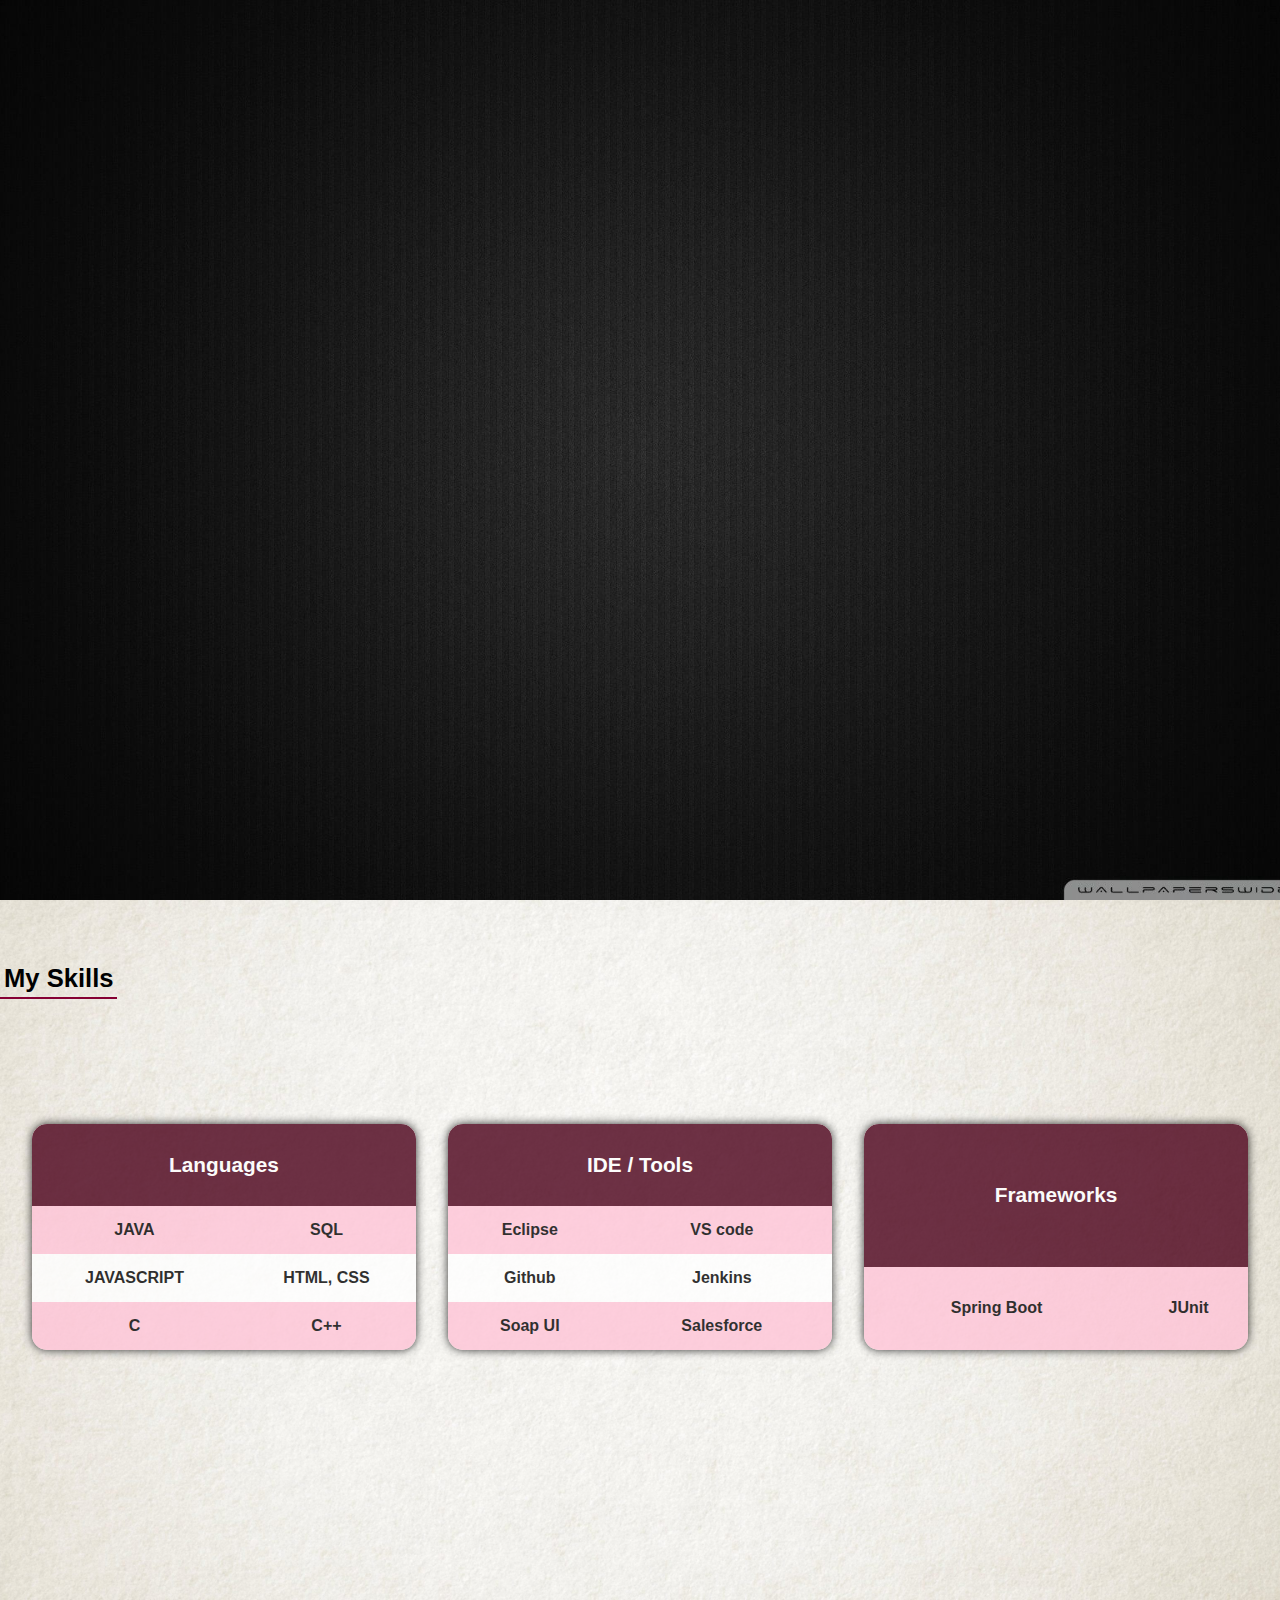
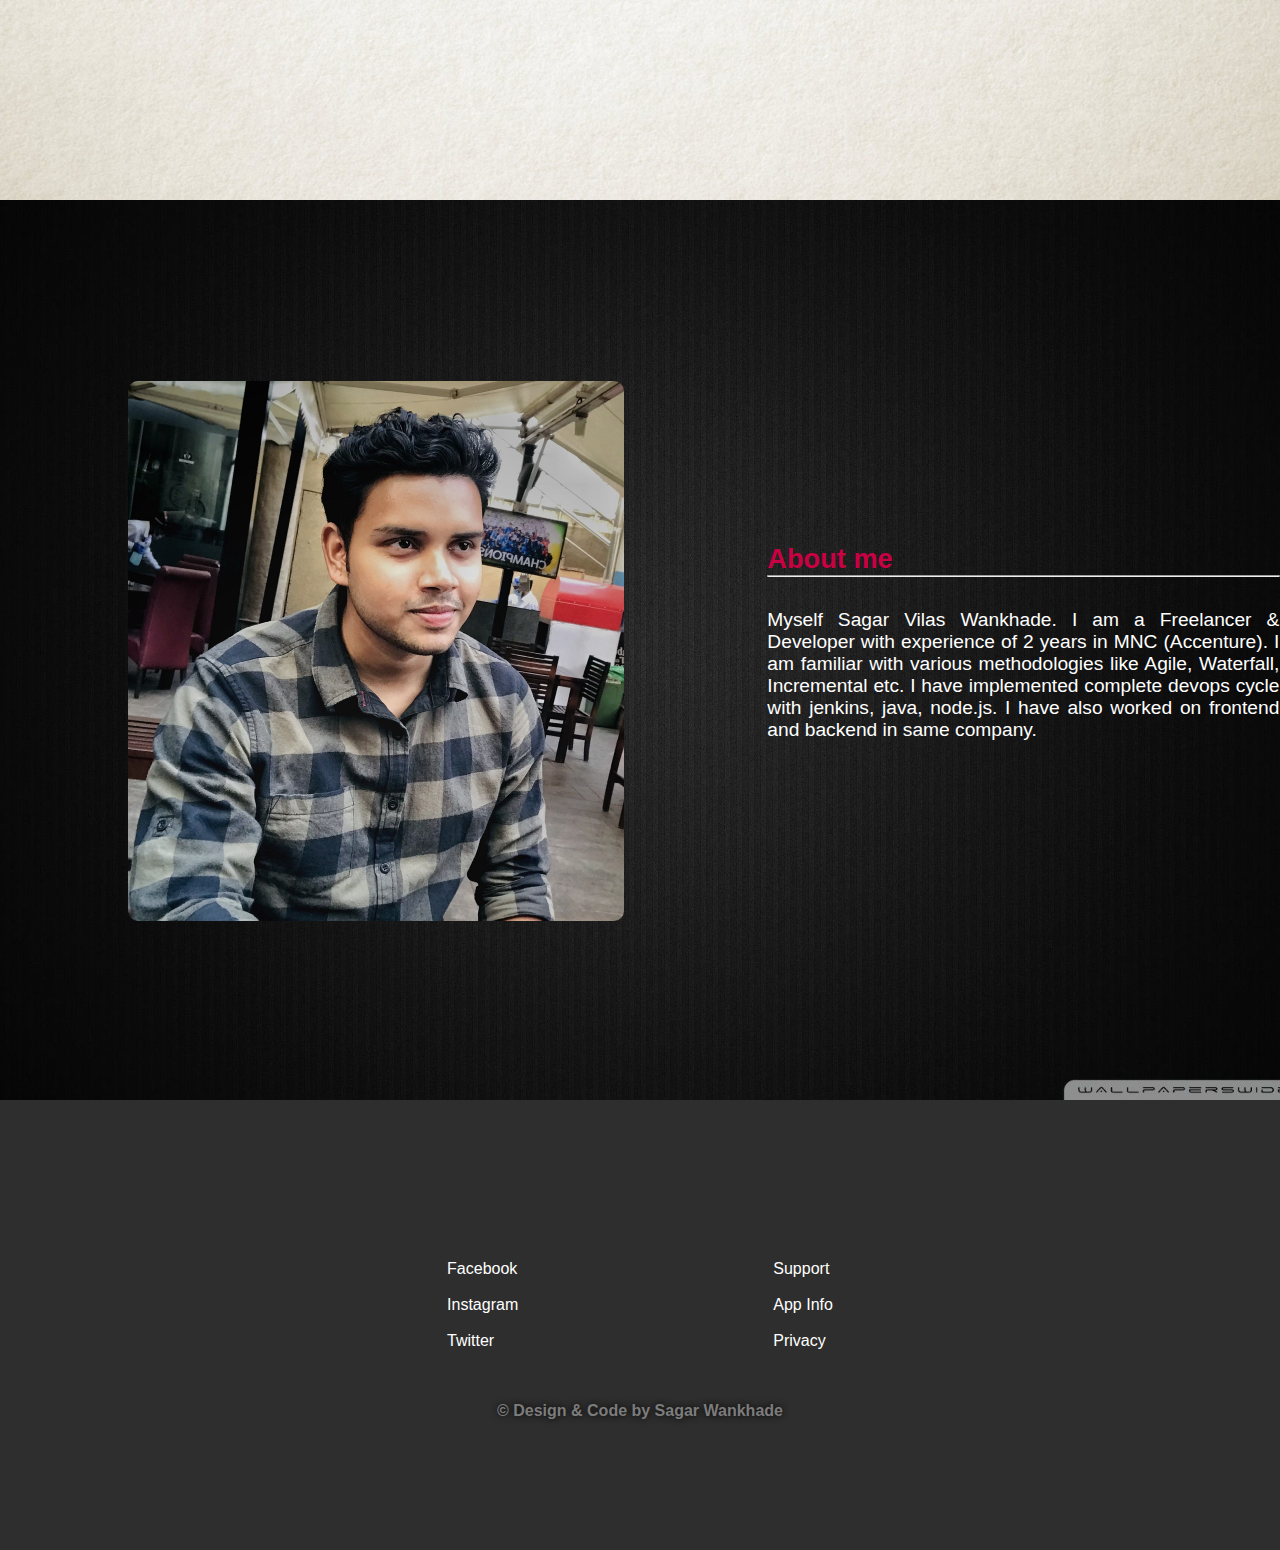
==== index.html @ 4f25811d "Add files via upload" ====
<!DOCTYPE html>
<html lang="en">
<head>
    <meta charset="UTF-8">
    <meta http-equiv="X-UA-Compatible" content="IE=edge">
    <meta name="viewport" content="width=device-width, initial-scale=1.0">
    <link
      rel="stylesheet"
      href="https://use.fontawesome.com/releases/v5.15.1/css/all.css"
      integrity="sha384-vp86vTRFVJgpjF9jiIGPEEqYqlDwgyBgEF109VFjmqGmIY/Y4HV4d3Gp2irVfcrp"
      crossorigin="anonymous"
    />

    <link rel="stylesheet" href="./style.css">
    <title>Portfolio</title>
</head>
<body>
    <header class="header">
        <div class="logo" onclick="window.location='#home'">
            <b>Portfolio</b> 
            <i class="fas fa-code" style="background: -webkit-linear-gradient(right,  rgb(224, 255, 47), rgb(69, 250, 93), rgb(0, 238, 255));
            -webkit-background-clip: text;
            -webkit-text-fill-color: transparent;" id="itratee"></i>
        </div>
        <div class="menuitems">
            <button class="btnn" onclick="handleclick('#home')">Home</button>
            <button class="btnn" onclick="handleclick('#skills')">Skills</button>
            <button class="btnn" onclick="handleclick('#about')">About</button>
            <button class="btnn" onclick="window.location='./downloadApp.html'">My App</button>
            <button class="btnn" onclick="window.location='./contact.html'">Contact</button>
        </div>
        <div class="bar" onclick="popupmenu()">
            <div class="rotateicon">
                <i id="changeclas" class="fas fa-bars"></i>
            </div>
            
        </div>
        
    </header>

    
    <div class="overlay" onclick="popupmenu()"></div>
    <div class="page1" id="home">   
        <div class="cotent1">
            <span style="font-size: 1.3rem;"><span style="color: rgb(255, 231, 94);">Namaste</span>, myself</span>
            <br/>
            <span style="font-size: 2.5rem;font-weight: bold;">Sagar Wankhade</span>
            <br/>
            <span style="font-size: 1.5rem;">and I am a<span id="animm" style="font-weight: bold;"> Developer <i  class="fas fa-code"></i> </span></span>
            <br/>
            <a href="./Sagar Wankhade CV.pdf" download>
                <button id="resume">Resume <i  class="fas fa-download"></i></button>
            </a>
            
            
        </div>

        <img src="./images/CDR66075Low.jpg" class="pic1" alt="sagar pic">
    </div>

    <div class="page2" id="skills">
        <div class="adju"></div>
        <div class="content2">
            <span style="font-size: 1.6rem;font-weight: bold;margin-left: 4px;"> My Skills</span>
            <hr class="skillline">
            <div class="alltables">
                <table class="tabl">
                    <tr><th colspan="2">Languages</th></tr>
                    <tr> <td>JAVA</td> <td>SQL</td> </tr>
                    <tr> <td>JAVASCRIPT</td> <td>HTML, CSS</td> </tr>
                    <tr> <td>C</td> <td>C++</td> </tr>
                </table>
                <table class="tabl">
                    <tr><th colspan="2">IDE / Tools</th></tr>
                    <tr> <td>Eclipse</td> <td>VS code</td> </tr>
                    <tr> <td>Github</td> <td>Jenkins</td> </tr>
                    <tr> <td>Soap UI</td> <td>Salesforce</td> </tr>
                </table>
                <table class="tabl">
                    <tr><th colspan="2">Frameworks</th></tr>
                    <tr> <td>Spring Boot</td> <td>JUnit</td> </tr>
                    
                </table>
            </div>
        </div>
    </div>

    <div class="page3" id="about">
        <div class="adju"></div>
        
        
        <div class="content3">
            <img src="./images/mypic.jpg" class="pic2" alt="mypic.jpg">
            <div class="titles">
                <span style="font-size: 1.7rem;font-weight: bold; color: rgb(201, 0, 67);">About me<br><hr></span> 
                <br>
        
                <p class="allInform">
                    Myself Sagar Vilas Wankhade. I am a Freelancer & Developer with experience of 2 years in MNC (Accenture). 
                    I am familiar with various methodologies like Agile, Waterfall, Incremental etc.
                    I have implemented complete devops cycle with jenkins, java, node.js. 
                    I have also worked on frontend and backend in same company.
                     
                </p> 
                <br>
                </div>
            
            

        </div>
    </div>

    <footer class="footer">
        <div class="footerline1">
            <div class="footerline1insie">
                <br/><br/> Facebook<br/><br/>Instagram<br/><br/>Twitter
            </div>
            <div class="footerline1insie">
                <br/><br/> Support <br/><br/>App Info<br/><br/>Privacy
            </div>
        </div>
        <div class="footerline2">
            <span style="font-size: 1rem;text-shadow: 0px 0px 7px  black;">
                 © Design & Code by 
            
                Sagar Wankhade
            </span>
        </div>
    </footer>

    <script src="./app.js"></script>
</body>
</html>
---- style.css ----
*{
    margin: 0;
    font-family: 'Kumbh Sans', sans-serif;
    
}
html {
    scroll-behavior: smooth;
  }

body{
    background-color: rgb(0, 0, 0);
    overflow-x: hidden;
}

header{
    width: 100vw;
    height: 3.5rem;
    display: flex;
    align-items: center;
    justify-content: space-between;
    background-color: rgb(201, 0, 67);
    position: fixed;
    opacity: 0;
    top: 0;
    left: 0;
    z-index: 999;
    animation: headerpop 1s forwards ease;
}

@keyframes headerpop{
    from{
        opacity: 0;
    }
    to{
        opacity: 1;
    }
}

.logo{
    font-size: 1.6rem;
    margin-left: 5vw;
    color: white;
    cursor: pointer;
    
}
#animm{
    
    animation: gradiental 1s infinite linear 0.3s;
}

@keyframes gradiental{
    from{
        background: -webkit-linear-gradient(right,  rgb(238, 255, 1), rgb(0, 238, 255));
        -webkit-background-clip: text;
        -webkit-text-fill-color: transparent;

    }
    to{
        background: -webkit-linear-gradient(right,  rgb(238, 255, 1), rgb(0, 238, 255));
        -webkit-background-clip: text;
        -webkit-text-fill-color: transparent;

    }
}

#itratee{
    animation: itrr 3.5s infinite ease-in-out;
}



@keyframes itrr{
    0%{
        transform: rotate(0);

    }
    28%{
        transform: rotate(0);
    }
    50%{
        transform: rotate(180deg);
    }
    72%{
        transform: rotate(180deg);
    }
    100%{
        transform: rotate(0deg);
    }
}

.menuitems{
    margin-right: 1vw;
    width: 40%;
    
    display: flex;
    justify-content: space-evenly;
}

.bar{
    display: none;
}

.btnn{
    color: white;
    outline: none;
    border-radius: 5px;
    border: none;
    height: 2.3rem;
    width: 5rem;
    background: transparent;
    font-weight: bold;
    font-size: 1rem;
    cursor: pointer;
}
#resume{
    color: white;
    background-color: rgb(201, 0, 67);
    outline: none;
    border: none;
    font-size: 1.3rem;
    height: 2.7rem;
    width: 8rem;
    border-radius: 5px;
    cursor: pointer;
}
#resume:active{
    background-color: rgb(131, 0, 44);
}
.btnn:hover{
    border:2px solid white;
}
.btnn:active{
    border:2px solid white;
    background-color: rgb(160, 0, 53);
}

.page1{
    background-image: url("./images/396538.jpg");
    background-position: center;
    background-repeat: no-repeat;
    background-size: cover;
    width: 100vw;
    display: flex;
    height: 100vh;
    align-items: center;
    justify-content: space-between;
    color: white;
}
.cotent1{
    transform: translateX(10vw);
    display: flex;
    flex-direction: column;
    justify-content: center;
    visibility: hidden;
    animation: conten 0.5s forwards 0.4s ease;
}
@keyframes conten{
    from{
        transform: translateX(-100vw);
        
    }
    to{
        transform: translateX(10vw);
        visibility: visible;
    }
}
img.pic1{
    width: 45vw;
    transform: translate(-5vw, 10vh);
    visibility: hidden;
    border-radius: 10px;
    animation: imagee 0.5s forwards 0.8s ease;
}
@keyframes imagee{
    from{
        transform: translateX(100vw);
        
    }
    to{
        transform: translate(-5vw, 5vh);
        visibility: visible;
    }
}
.adju{
    height: 4rem;
}
.page2{
    background-image: url("./images/1971385.jpg");
    background-position: center;
    background-repeat: no-repeat;
    background-size: cover;
    height: 100vh;
    color: black;
    transition: 0.2s ease;
}
.alltables{
    margin-top: 5rem;
    width: 100vw;
    display: flex;
    justify-content: space-evenly;
    transform: translateY(5vh);
}
.tabl{
    width: 30%;
    outline: none;
    border-collapse: collapse;
    opacity: 0.8;
    box-shadow: 0px 0px  10px 0px black;
    border-radius: 15px;
    overflow: hidden;
}
tr{
    text-align: center;
    height: 3rem;
}
th{
    background-color: rgb(75, 0, 25);
    color: white;
    height: 5rem;
    font-size: 1.3rem;
    width: 50%;
    font-weight: bold;
}
tr:nth-child(even){
    background-color: rgb(255, 196, 215);
    font-weight: bold;
}
tr:nth-child(odd){
    background-color: rgb(255, 255, 255);
    font-weight: bold;
}


.skillline{
    width: 7.3rem;
    height: 2px;
    background-color: rgb(133, 0, 51);
    outline: none;
    border: none;
    margin: 4px 0;
}

.page3{
    background-image: url("./images/396538.jpg");
    background-position: center;
    background-repeat: no-repeat;
    background-size: cover;
    width: 100vw;
    height: 100vh;
    color: white;
}
.content3{
    display: flex;
    transform: translateY(13vh);
    align-items: center;
}
.titles{
    text-align: start;
    text-align: justify;
    width: 40vw;
    transform: translateX(53%);
}
.allInform{
    font-size: 1.2rem;
}

img.pic2{
    height: 60vh;
    transform: translateX(10vw);
    border-radius: 10px;
}

.page4{
    width: 100vw;
    height: 100vh;
}
.contentContact{
    display: flex;
    width: 100vw;
    justify-content: space-between;
    align-items: center;
    height: 85vh;
}
.allinform2{
    text-align: start;
    text-align: justify;
    width: 30vw;
    transform: translateX(25%);
    color: white;
    font-size: 2rem;
    font-weight: bold;
}
.allinform3{
    text-align: start;
    text-align: justify;
    width: 30vw;
    transform: translateX(25%);
    color: white;
    font-size: 2rem;
    font-weight: bold;
}

.forma{
    display: flex;
    width: 45vw;
    height: 70vh;
    border: 2px solid rgb(255, 0, 98);
    justify-content: center;
    align-items: center;
    border-radius: 10px;
    margin-right: 2rem;
}
.leftones{
    height: 40vh;
    display: flex;
    flex-direction: column;
    justify-content: space-evenly;
    align-items: flex-end;
    color: white;
}

.rightones{
    height: 40vh;
    display: flex;
    flex-direction: column;
    justify-content: space-evenly;
}
input{
    height: 2rem;
    font-size: 1rem;
    margin-left: 2rem;
    outline: none;
    border: none;
    border-radius: 3px;
    background-color: rgb(88, 88, 88);
    color: white;
    width: 20rem;
}
input:hover{
    border: 1px solid rgb(255, 0, 98);
    
}
.submii{
    position: absolute;
    top: 75vh;
    outline: none;
    border:none;
    height: 3rem;
    width: 6rem;
    border-radius: 5px;
    font-size: 1.1rem;
    font-weight: bold;
    background-color: rgb(201, 0, 67);
    color: white;
    
}
.submii:active{
    background-color: rgb(145, 0, 55);
    color: rgb(204, 204, 204);
}
.forma2{
    
    width: 50vw;
    height: fit-content;
    display: flex;
    flex-direction: column;
    justify-content: center;
    align-items: center;
}
.downloadbtn{
    height: 3rem;
    width: 10rem;
    border: none;
    outline: none;
    font-size: 1.1rem;
    background-color: rgb(201, 0, 67);
    border-radius: 5px;
    color: white;
    font-weight: bold;
    cursor: pointer;
}
.downloadbtn:active{
    background-color: rgb(114, 0, 38);
}


.footer{
    display: flex;
    flex-direction: column;
    justify-content: center;
    align-items: center;
    width: 100vw;
    height: 50vh;
    color: white;
    background-color: rgb(46, 46, 46);
}
.footerline1{
    display: flex;
    justify-content: space-evenly;
    width: 70%;
    transform: translateY(-3vh);
}
.footerline1insie{
    display: flex;
    justify-content: center;
    align-items: center;
}
.footerline2{
    width: 100vw;
    font-weight: bold;
    font-size: 1.2rem;
    text-align: center;
    color: rgb(124, 124, 124);
    transform: translateY(100%);
    
}






@media screen and (max-width:760px){

    .menuitems{
        
        position: absolute;
        display: flex;
        flex-direction: column;
        background-color: maroon;
        top:3.5rem;
        left:100vw;
        transform: translate(0,0);
        height: 20rem;
        width: 12rem;
        border-bottom-left-radius: 10px;
        transition: 0.2s ease;
    }
    .rotateicon{
        transform: rotate(0deg);
        transition: all 0.3s ease;
    }
    .rotateicon.active{
        transform: rotate(90deg);
        transition: all 0.3s ease;
    }
    
    .menuitems.active{
        transform: translate(-100%,0);
        transition: 0.2s ease;
    }
    a{
        -webkit-tap-highlight-color: rgba(0,0,0,0);
    }
    #resume{
        -webkit-tap-highlight-color: rgba(0,0,0,0);
    }
    .downloadbtn{
        -webkit-tap-highlight-color: rgba(0,0,0,0);
    }
    .overlay{
        position: fixed;
        top: 0;
        left: 0;
        height: 100vh;
        width: 100vw;
        background-color: black;
        z-index: 990;
        opacity: 0.7;
        visibility: hidden;
    }
    .overlay.active{
        visibility: visible;
    }
    .btnn{
        height: 4rem;
        width: 100%;
        outline: none;
        border-radius: 0;
        font-size: 1.3rem;
        -webkit-tap-highlight-color: rgba(0,0,0,0);
    }
    .btnn:hover{
        outline: none;
        border: none;
    }
    .btnn:active{
        outline: none;
        border: none;
    }

    .page1{
        display: flex;
        flex-direction: column;
        justify-content: space-evenly;
        align-items: center;
        height: 100vh;
    }
    .page2{
        background-color: rgb(223, 223, 223);
    }
    img.pic1{
        width: 90vw;
        transform: translate(0vw, -10vh);
    }
    .cotent1{
        transform: translateX(0);
        display: flex;
        flex-direction: column;
        justify-content: center;
    }
    @keyframes conten{
        from{
            transform: translateX(-300vw);
            
        }
        to{
            transform: translateX(0vw);
            visibility: visible;
        }
    }
    @keyframes imagee{
        from{
            transform: translateX(100vw);
            
        }
        to{
            transform: translateX(0vw);
            visibility: visible;
        }
    }
    .bar{
        font-size: 1.5rem;
        height: 100%;
        width: 3.8rem;
        display: flex;
        justify-content: center;
        align-items: center;
        color: white;
        transition: 0.1s ease;
    }
    .bar.active{
        background-color: maroon;
        transition: 0.1s ease;
    }
    .alltables{
        margin: 0;
        display: flex;
        flex-direction: column;
        align-items: center;
        
    }
    .tabl{
        width: 90%;
        margin: 0.5rem 0;
        border-radius: 8px;
        overflow: hidden;
        transform: translateY(-3vh);
    }
    th,td{
        height: 1rem;
        width: 50%;
    }
    .titles{
        text-align: start;
        text-align: justify;
        width: 95vw;
        transform: translateX(0);
    }
    .content3{
        display: flex;
        flex-direction: column-reverse;
        transform: translateY(1.5rem);
        height: 80vh;
        justify-content: space-between;
        align-items: center;
    }
    img.pic2{
        transform: translateY(0.5rem);
        width: 80vw;
        height: auto;
        border-radius: 10px;
    }
    .allInform{
        font-size: 1.1rem;
    }

    .contentContact{
        width: 100vw;
        display: flex;
        flex-direction: column;
        align-items: center;
        justify-content: space-evenly;
        
    }
    .allinform2{
        width: 90vw;
        transform: translate(0, 0.8vh);
        font-size: 1.5rem;
    }
    .allinform3{
        width: 90vw;
        transform: translate(0, -5vh);
        font-size: 1.5rem;
    }
    
    .forma{
        display: flex;
        width: 95vw;
        height: 60vh;
        border: 2px solid rgb(255, 0, 98);
        justify-content: center;
        align-items: center;
        border-radius: 10px;
        margin-right: 0;
    }
    .leftones{
        height: 40vh;
        display: flex;
        flex-direction: column;
        justify-content: space-evenly;
        align-items: flex-end;
        color: white;
    }
    
    .rightones{
        height: 40vh;
        display: flex;
        flex-direction: column;
        justify-content: space-evenly;
    }
    input{
        width: 14rem;
        margin-left: 1rem;
    }
    .footer{
        height: 30vh;
    }
    .footerline2{
        color: rgb(124, 124, 124);
        transform: translateY(0);
    }
}
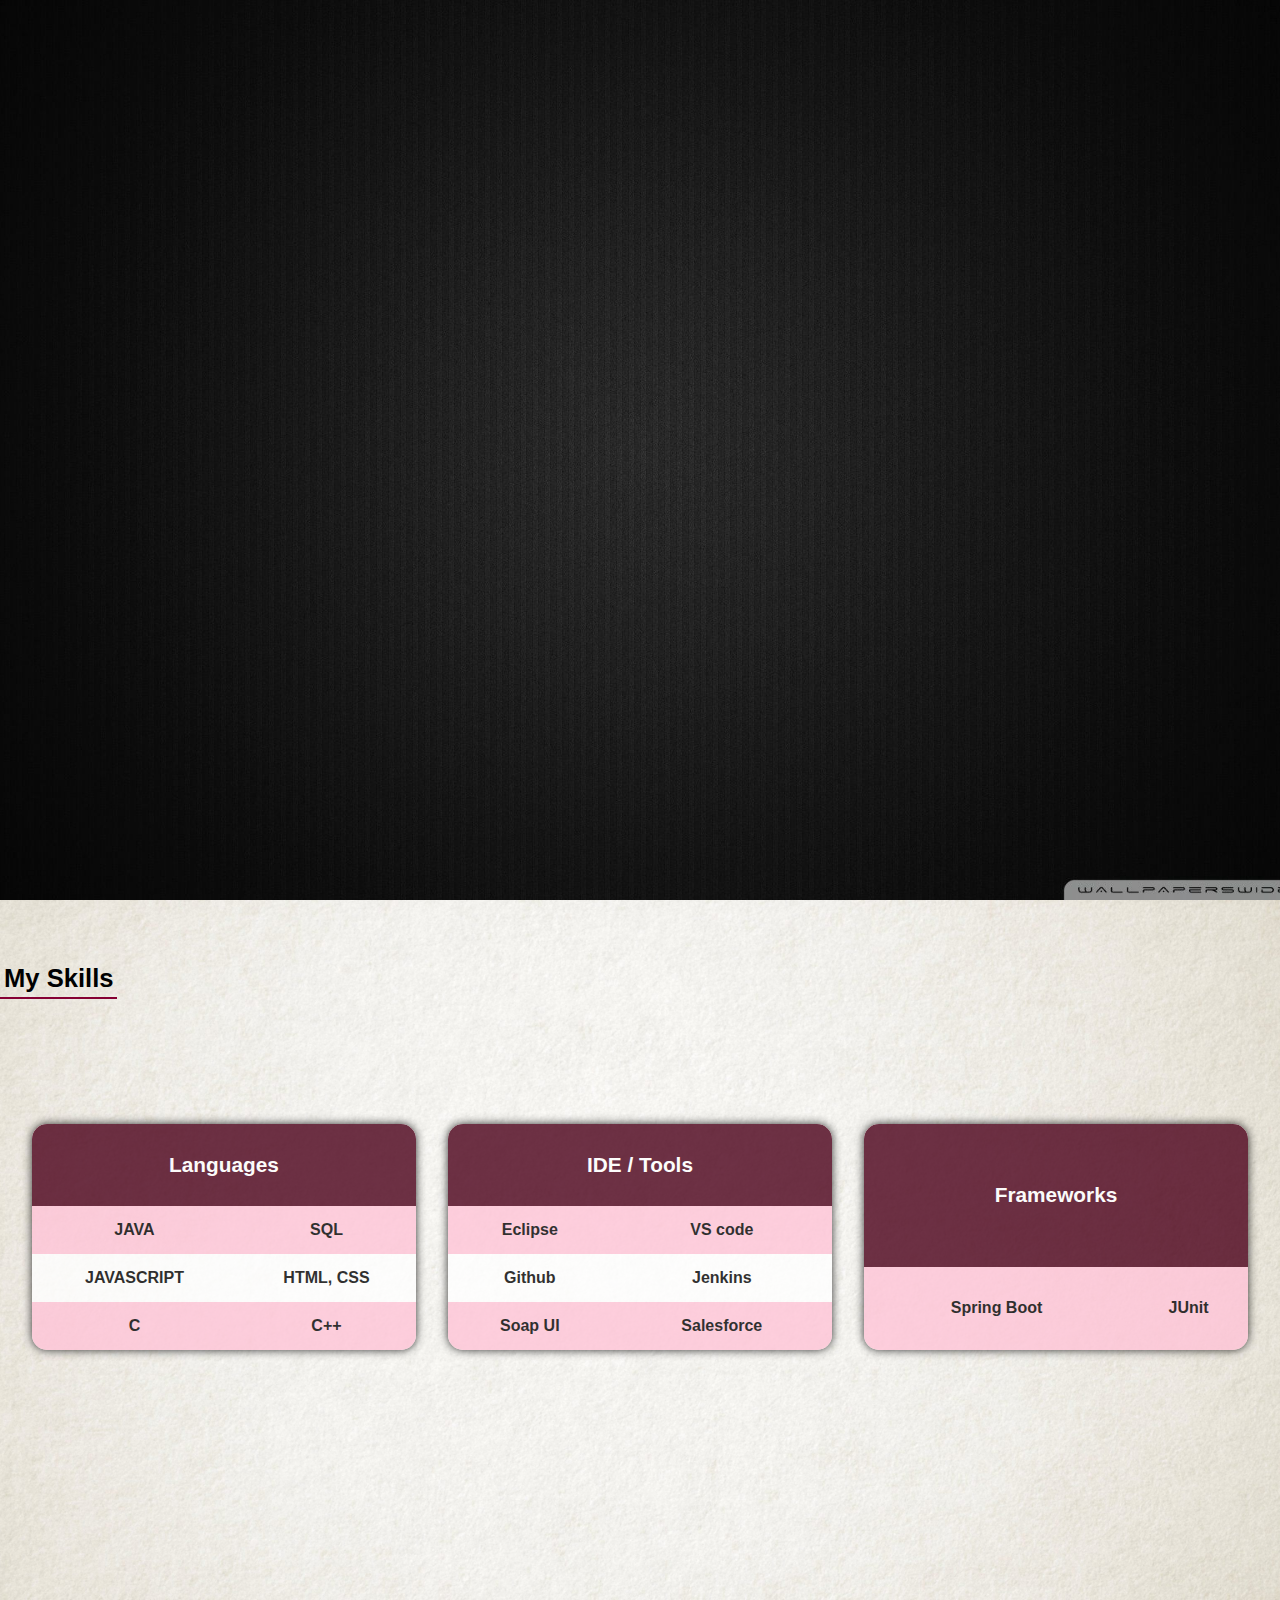
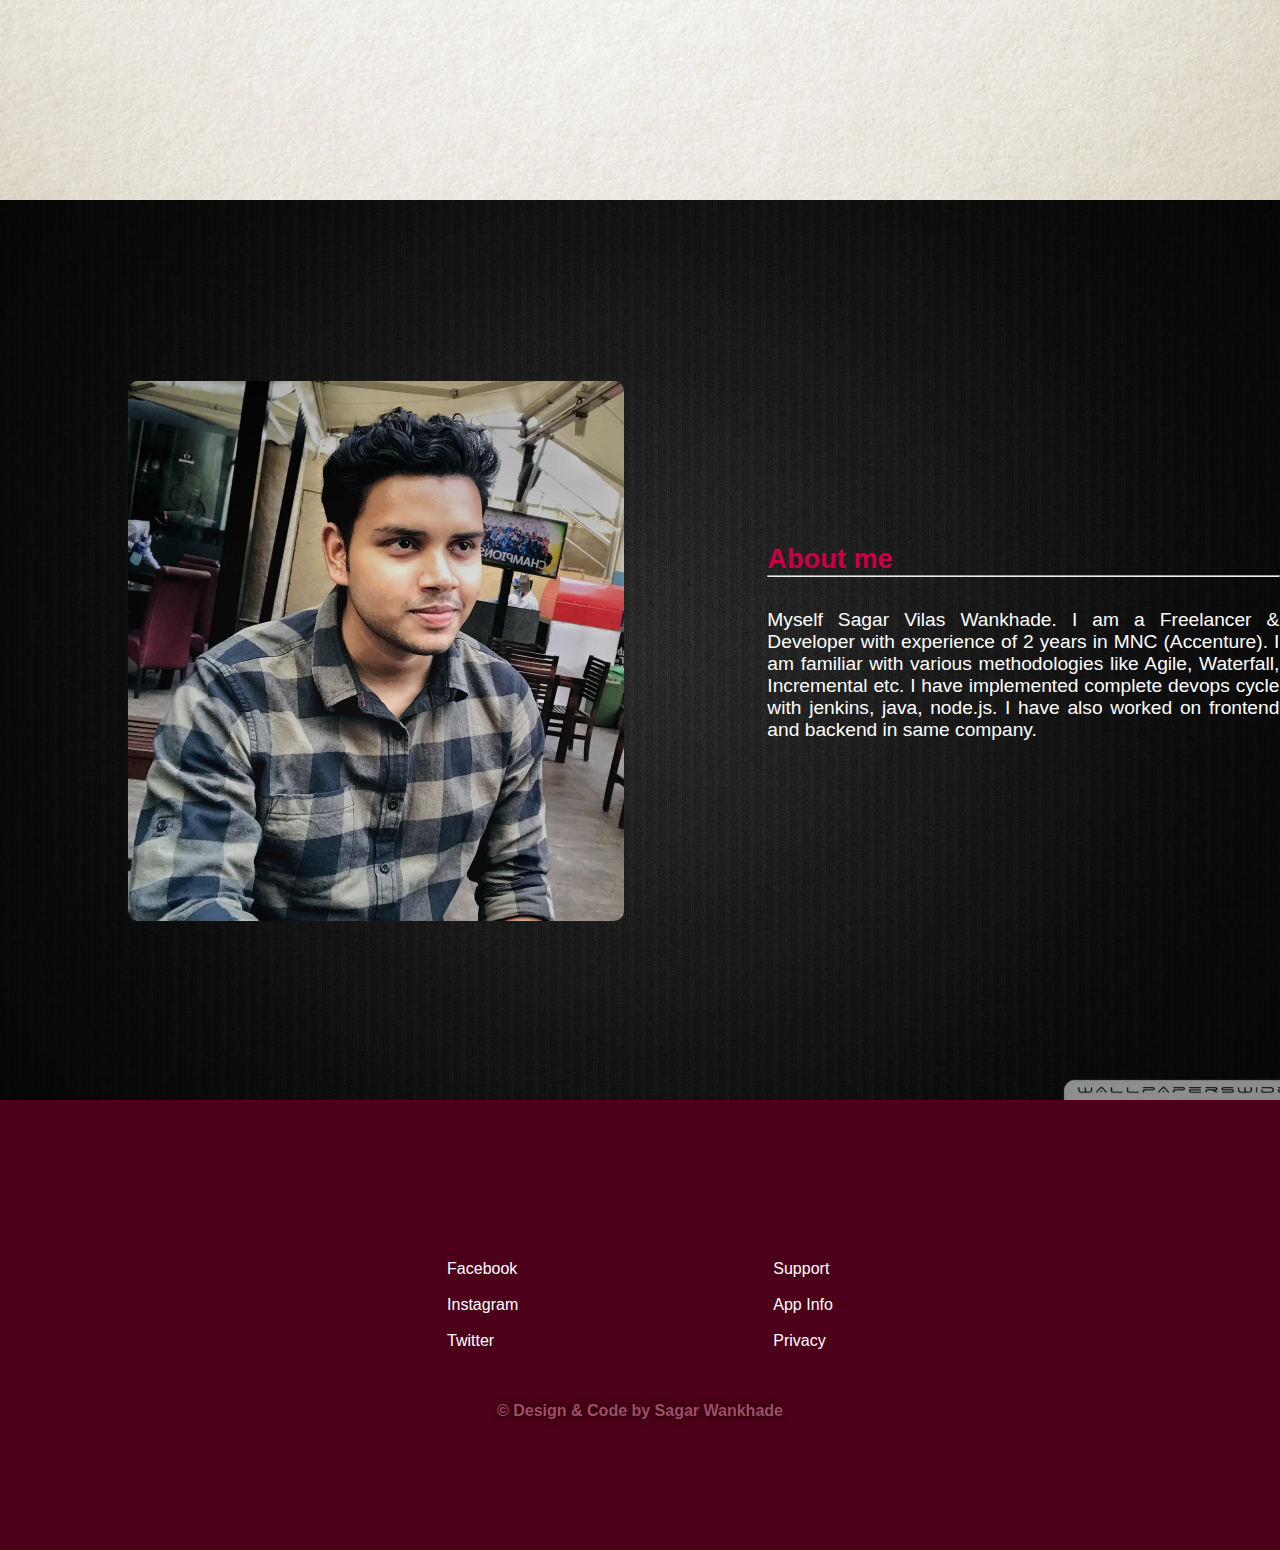
==== commit fad50f52: "Add files via upload" ====
--- a/index.html
+++ b/index.html
@@ -55,7 +55,7 @@
             
         </div>
 
-        <img src="./images/CDR66075Low.jpg" class="pic1" alt="sagar pic">
+        <img src="./images/selfie.jpeg" class="pic1" alt="sagar pic">
     </div>
 
     <div class="page2" id="skills">
--- a/style.css
+++ b/style.css
@@ -8,7 +8,7 @@
   }
 
 body{
-    background-color: rgb(0, 0, 0);
+    background-color: rgb(36, 0, 12);
     overflow-x: hidden;
 }
 
@@ -165,7 +165,7 @@
     }
 }
 img.pic1{
-    width: 45vw;
+    width: 35vw;
     transform: translate(-5vw, 10vh);
     visibility: hidden;
     border-radius: 10px;
@@ -302,6 +302,8 @@
 
 .forma{
     display: flex;
+    flex-direction: column;
+    
     width: 45vw;
     height: 70vh;
     border: 2px solid rgb(255, 0, 98);
@@ -310,8 +312,20 @@
     border-radius: 10px;
     margin-right: 2rem;
 }
+.maincon{
+    display: flex;
+    flex: 3;
+    
+    
+}
+.buttoncon{
+    flex: 1;
+    display: flex;
+    justify-content: center;
+    align-items: flex-start;
+}
 .leftones{
-    height: 40vh;
+    height: 100%;
     display: flex;
     flex-direction: column;
     justify-content: space-evenly;
@@ -320,7 +334,7 @@
 }
 
 .rightones{
-    height: 40vh;
+    height: 100%;
     display: flex;
     flex-direction: column;
     justify-content: space-evenly;
@@ -332,17 +346,15 @@
     outline: none;
     border: none;
     border-radius: 3px;
-    background-color: rgb(88, 88, 88);
-    color: white;
-    width: 20rem;
+    background-color: rgb(99, 0, 33);
+    color: white;
+    width: 17rem;
 }
 input:hover{
     border: 1px solid rgb(255, 0, 98);
     
 }
 .submii{
-    position: absolute;
-    top: 75vh;
     outline: none;
     border:none;
     height: 3rem;
@@ -352,11 +364,12 @@
     font-weight: bold;
     background-color: rgb(201, 0, 67);
     color: white;
-    
+    cursor: pointer;
 }
 .submii:active{
     background-color: rgb(145, 0, 55);
     color: rgb(204, 204, 204);
+    -webkit-tap-highlight-color: rgba(0,0,0,0);
 }
 .forma2{
     
@@ -392,7 +405,7 @@
     width: 100vw;
     height: 50vh;
     color: white;
-    background-color: rgb(46, 46, 46);
+    background-color: rgb(77, 0, 25);
 }
 .footerline1{
     display: flex;
@@ -410,17 +423,48 @@
     font-weight: bold;
     font-size: 1.2rem;
     text-align: center;
-    color: rgb(124, 124, 124);
+    color: rgb(165, 75, 105);
     transform: translateY(100%);
     
 }
-
-
-
-
-
-
-@media screen and (max-width:760px){
+.loadingOverlay{
+    position: fixed;
+    top: 0;
+    left: 0;
+    width: 100vw;
+    height: 100vh;
+    background-color: black;
+    opacity: 0.8;
+    display: none;
+    z-index: 999;
+    justify-content: center;
+    align-items: center;
+    color: white;
+}
+#spinn{
+    animation: spining 1s ease-in-out infinite;
+    opacity: 1;
+}
+.loadingOverlay.active{
+    display: flex;
+}
+
+@keyframes spining{
+    from{
+        transform: rotate(0deg);
+    }
+    to{
+        transform: rotate(360deg);
+    }
+}
+
+
+
+
+
+
+
+@media screen and (max-width:960px){
 
     .menuitems{
         
@@ -630,14 +674,14 @@
         justify-content: space-evenly;
     }
     input{
-        width: 14rem;
+        width: 13rem;
         margin-left: 1rem;
     }
     .footer{
         height: 30vh;
     }
     .footerline2{
-        color: rgb(124, 124, 124);
+        color: rgb(165, 75, 105);
         transform: translateY(0);
     }
 }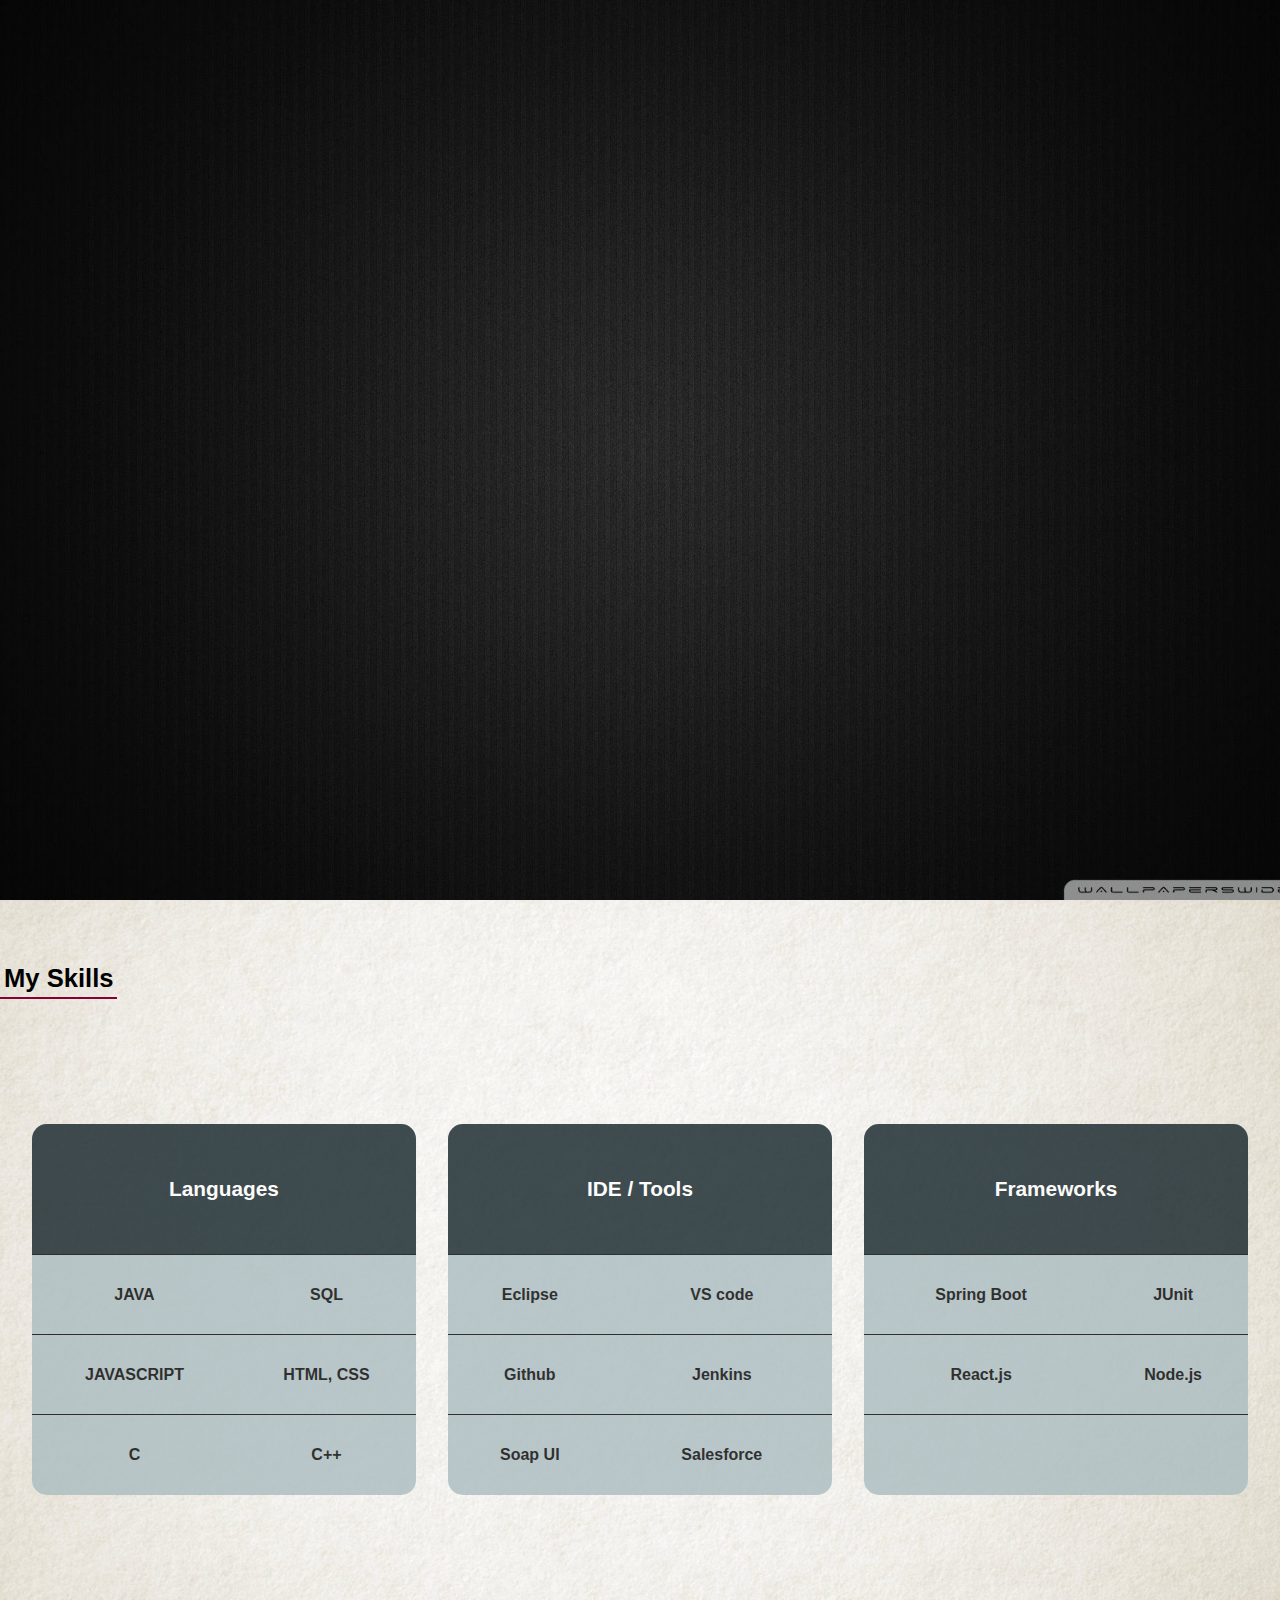
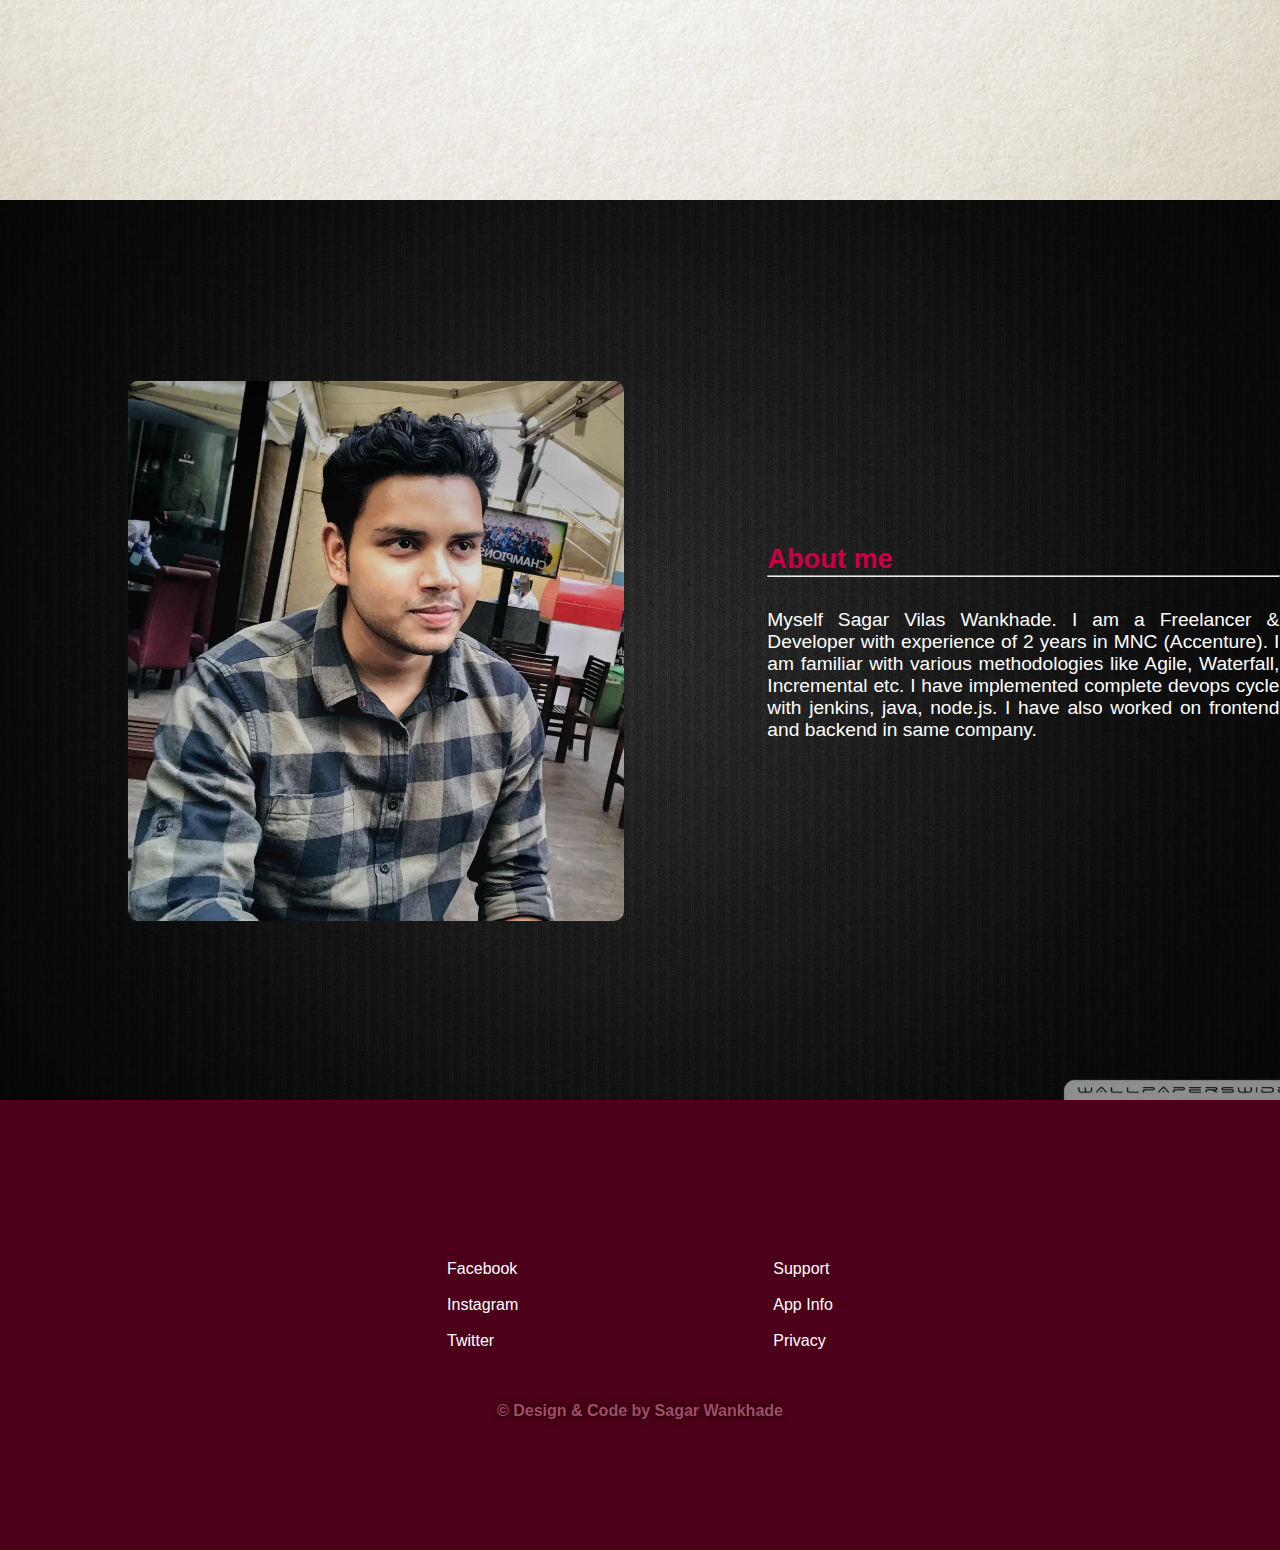
==== commit cf30ac15: "Add files via upload" ====
--- a/index.html
+++ b/index.html
@@ -79,7 +79,8 @@
                 <table class="tabl">
                     <tr><th colspan="2">Frameworks</th></tr>
                     <tr> <td>Spring Boot</td> <td>JUnit</td> </tr>
-                    
+                    <tr> <td>React.js</td> <td>Node.js</td> </tr>
+                    <tr> <td></td> <td></td> </tr>
                 </table>
             </div>
         </div>
--- a/style.css
+++ b/style.css
@@ -205,28 +205,26 @@
     outline: none;
     border-collapse: collapse;
     opacity: 0.8;
-    box-shadow: 0px 0px  10px 0px black;
     border-radius: 15px;
     overflow: hidden;
 }
 tr{
     text-align: center;
-    height: 3rem;
+    height: 5rem;
+}
+td{
+    border-top: 1px solid black;
 }
 th{
-    background-color: rgb(75, 0, 25);
-    color: white;
-    height: 5rem;
+    background-color: rgb(18, 34, 39);
+    color: white;
+    height: 8rem;
     font-size: 1.3rem;
     width: 50%;
     font-weight: bold;
 }
-tr:nth-child(even){
-    background-color: rgb(255, 196, 215);
-    font-weight: bold;
-}
-tr:nth-child(odd){
-    background-color: rgb(255, 255, 255);
+tr{
+    background-color: rgb(170, 188, 192);
     font-weight: bold;
 }
 
@@ -601,6 +599,9 @@
         overflow: hidden;
         transform: translateY(-3vh);
     }
+    tr{
+        height: 3rem;
+    }
     th,td{
         height: 1rem;
         width: 50%;
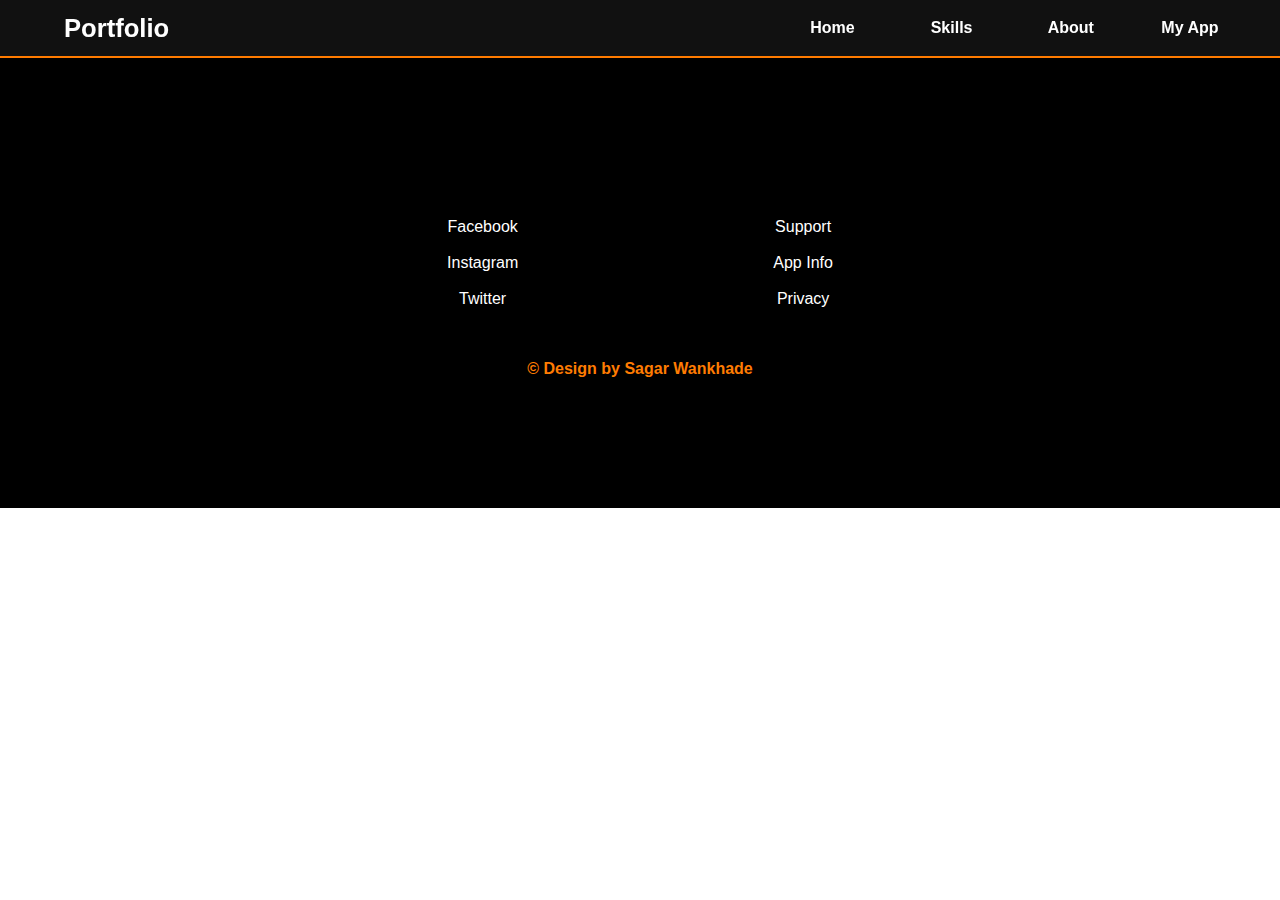
==== commit b18a3907: "first commit" ====
--- a/index.html
+++ b/index.html
@@ -1,134 +1 @@
-<!DOCTYPE html>
-<html lang="en">
-<head>
-    <meta charset="UTF-8">
-    <meta http-equiv="X-UA-Compatible" content="IE=edge">
-    <meta name="viewport" content="width=device-width, initial-scale=1.0">
-    <link
-      rel="stylesheet"
-      href="https://use.fontawesome.com/releases/v5.15.1/css/all.css"
-      integrity="sha384-vp86vTRFVJgpjF9jiIGPEEqYqlDwgyBgEF109VFjmqGmIY/Y4HV4d3Gp2irVfcrp"
-      crossorigin="anonymous"
-    />
-
-    <link rel="stylesheet" href="./style.css">
-    <title>Portfolio</title>
-</head>
-<body>
-    <header class="header">
-        <div class="logo" onclick="window.location='#home'">
-            <b>Portfolio</b> 
-            <i class="fas fa-code" style="background: -webkit-linear-gradient(right,  rgb(224, 255, 47), rgb(69, 250, 93), rgb(0, 238, 255));
-            -webkit-background-clip: text;
-            -webkit-text-fill-color: transparent;" id="itratee"></i>
-        </div>
-        <div class="menuitems">
-            <button class="btnn" onclick="handleclick('#home')">Home</button>
-            <button class="btnn" onclick="handleclick('#skills')">Skills</button>
-            <button class="btnn" onclick="handleclick('#about')">About</button>
-            <button class="btnn" onclick="window.location='./downloadApp.html'">My App</button>
-            <button class="btnn" onclick="window.location='./contact.html'">Contact</button>
-        </div>
-        <div class="bar" onclick="popupmenu()">
-            <div class="rotateicon">
-                <i id="changeclas" class="fas fa-bars"></i>
-            </div>
-            
-        </div>
-        
-    </header>
-
-    
-    <div class="overlay" onclick="popupmenu()"></div>
-    <div class="page1" id="home">   
-        <div class="cotent1">
-            <span style="font-size: 1.3rem;"><span style="color: rgb(255, 231, 94);">Namaste</span>, myself</span>
-            <br/>
-            <span style="font-size: 2.5rem;font-weight: bold;">Sagar Wankhade</span>
-            <br/>
-            <span style="font-size: 1.5rem;">and I am a<span id="animm" style="font-weight: bold;"> Developer <i  class="fas fa-code"></i> </span></span>
-            <br/>
-            <a href="./Sagar Wankhade CV.pdf" download>
-                <button id="resume">Resume <i  class="fas fa-download"></i></button>
-            </a>
-            
-            
-        </div>
-
-        <img src="./images/selfie.jpeg" class="pic1" alt="sagar pic">
-    </div>
-
-    <div class="page2" id="skills">
-        <div class="adju"></div>
-        <div class="content2">
-            <span style="font-size: 1.6rem;font-weight: bold;margin-left: 4px;"> My Skills</span>
-            <hr class="skillline">
-            <div class="alltables">
-                <table class="tabl">
-                    <tr><th colspan="2">Languages</th></tr>
-                    <tr> <td>JAVA</td> <td>SQL</td> </tr>
-                    <tr> <td>JAVASCRIPT</td> <td>HTML, CSS</td> </tr>
-                    <tr> <td>C</td> <td>C++</td> </tr>
-                </table>
-                <table class="tabl">
-                    <tr><th colspan="2">IDE / Tools</th></tr>
-                    <tr> <td>Eclipse</td> <td>VS code</td> </tr>
-                    <tr> <td>Github</td> <td>Jenkins</td> </tr>
-                    <tr> <td>Soap UI</td> <td>Salesforce</td> </tr>
-                </table>
-                <table class="tabl">
-                    <tr><th colspan="2">Frameworks</th></tr>
-                    <tr> <td>Spring Boot</td> <td>JUnit</td> </tr>
-                    <tr> <td>React.js</td> <td>Node.js</td> </tr>
-                    <tr> <td></td> <td></td> </tr>
-                </table>
-            </div>
-        </div>
-    </div>
-
-    <div class="page3" id="about">
-        <div class="adju"></div>
-        
-        
-        <div class="content3">
-            <img src="./images/mypic.jpg" class="pic2" alt="mypic.jpg">
-            <div class="titles">
-                <span style="font-size: 1.7rem;font-weight: bold; color: rgb(201, 0, 67);">About me<br><hr></span> 
-                <br>
-        
-                <p class="allInform">
-                    Myself Sagar Vilas Wankhade. I am a Freelancer & Developer with experience of 2 years in MNC (Accenture). 
-                    I am familiar with various methodologies like Agile, Waterfall, Incremental etc.
-                    I have implemented complete devops cycle with jenkins, java, node.js. 
-                    I have also worked on frontend and backend in same company.
-                     
-                </p> 
-                <br>
-                </div>
-            
-            
-
-        </div>
-    </div>
-
-    <footer class="footer">
-        <div class="footerline1">
-            <div class="footerline1insie">
-                <br/><br/> Facebook<br/><br/>Instagram<br/><br/>Twitter
-            </div>
-            <div class="footerline1insie">
-                <br/><br/> Support <br/><br/>App Info<br/><br/>Privacy
-            </div>
-        </div>
-        <div class="footerline2">
-            <span style="font-size: 1rem;text-shadow: 0px 0px 7px  black;">
-                 © Design & Code by 
-            
-                Sagar Wankhade
-            </span>
-        </div>
-    </footer>
-
-    <script src="./app.js"></script>
-</body>
-</html>
+<!doctype html><html lang="en"><head><meta charset="utf-8"/><link rel="icon" href="user-tie-solid.svg"/><meta name="viewport" content="width=device-width,initial-scale=1"/><meta name="theme-color" content="#000000"/><meta name="description" content="Web site created using create-react-app"/><link rel="apple-touch-icon" href="user-tie-solid.svg"/><link rel="manifest" href="/manifest.json"/><link rel="stylesheet" href="https://use.fontawesome.com/releases/v5.15.1/css/all.css" integrity="sha384-vp86vTRFVJgpjF9jiIGPEEqYqlDwgyBgEF109VFjmqGmIY/Y4HV4d3Gp2irVfcrp" crossorigin="anonymous"/><title>Portfolio</title><script defer="defer" src="/static/js/main.91e183ae.js"></script><link href="/static/css/main.e6c1473d.css" rel="stylesheet"></head><body><noscript>You need to enable JavaScript to run this app.</noscript><div id="root"></div></body></html>--- a/static/css/main.e6c1473d.css
+++ b/static/css/main.e6c1473d.css
@@ -0,0 +1,2 @@
+body{-webkit-font-smoothing:antialiased;-moz-osx-font-smoothing:grayscale;font-family:-apple-system,BlinkMacSystemFont,Segoe UI,Roboto,Oxygen,Ubuntu,Cantarell,Fira Sans,Droid Sans,Helvetica Neue,sans-serif;margin:0}code{font-family:source-code-pro,Menlo,Monaco,Consolas,Courier New,monospace}.App{max-width:100vw;overflow-x:hidden;text-align:center}.App-logo{height:40vmin;pointer-events:none}@media (prefers-reduced-motion:no-preference){.App-logo{animation:App-logo-spin 20s linear infinite}}.App-header{align-items:center;background-color:#282c34;color:#fff;display:flex;flex-direction:column;font-size:calc(10px + 2vmin);justify-content:center;min-height:100vh}.App-link{color:#61dafb}@keyframes App-logo-spin{0%{transform:rotate(0deg)}to{transform:rotate(1turn)}}.page1{background-image:linear-gradient(#1c1c1cb3,#1c1c1cb3),url(/static/media/390704.bbbfaad76d0da77142da.jpg);background-size:cover;color:#fff;height:100vh;overflow-x:hidden;width:100vw}.content1,.page1{align-items:center;display:flex;justify-content:center}.content1{animation:conten .5s ease .4s forwards;flex-direction:column;padding-bottom:5rem;visibility:visible}img.pic1{animation:imagee .5s ease .8s forwards;border-radius:10px;transform:translateX(-10vw);visibility:visible;width:40vw}.intro{font-size:1.4rem;font-style:italic;line-height:2rem;width:70vw}#resume{-webkit-tap-highlight-color:rgba(0,0,0,0);background-color:#ef0;border:1.5px solid #ef0;border-radius:5px;color:#fff;color:#362100;cursor:pointer;font-size:1.3rem;height:2.7rem;margin-top:1rem;outline:none;padding-left:1rem;padding-right:1rem}#resume:hover{border:2px solid #000}#resume:active{background-color:#f8ff90}#animm{animation:gradiental 1s linear .3s infinite}a{-webkit-tap-highlight-color:rgba(0,0,0,0)}@keyframes gradiental{0%{-webkit-text-fill-color:#0000;background:-webkit-linear-gradient(right,#eeff01,#0ef);-webkit-background-clip:text}to{-webkit-text-fill-color:#0000;background:-webkit-linear-gradient(right,#eeff01,#0ef);-webkit-background-clip:text}}@media screen and (max-width:960px){.page1{display:flex;height:100vh}.container,.page1{align-items:center;flex-direction:column;justify-content:space-evenly}img.pic1{width:90vw}.cotent1,img.pic1{transform:translateX(0)}.cotent1{display:flex;flex-direction:column;justify-content:center;margin-left:0}}.page2{background-color:#252525;color:#fff;min-height:100vh;transition:.2s ease;width:100vw}.filler{height:3rem}.title{font-size:4rem;font-weight:400;padding-top:2rem}.skillline{background-color:#850033;border:none;height:2px;margin:4px 0 3rem;outline:none;width:7.3rem}.skills{display:flex;justify-content:space-evenly;margin-top:3rem}@media screen and (max-width:960px){.skills{flex-direction:column;justify-content:space-evenly;margin-top:3rem}.bar,.skills{align-items:center;display:flex}.bar{color:#fff;font-size:1.5rem;height:100%;justify-content:center;width:3.8rem}.bar,.bar.active{transition:.1s ease}.bar.active{background-color:maroon}.alltables{align-items:center;display:flex;flex-direction:column;margin:0}.tabl{border-radius:8px;margin:.5rem 0;overflow:hidden;transform:translateY(-3vh);width:90%}tr{height:3rem}td,th{height:1rem;width:50%}}.service_card{align-items:center;background-color:rgba(0,0,0,.399);border-radius:19px;color:#fff;display:flex;flex-direction:column;justify-content:baseline;min-height:18rem;width:16rem}.service_card .name{color:#ffe75e;font-size:1.3rem;margin-bottom:2rem;margin-top:1.5rem}.service_card .details{color:#dfdfdf;font-size:1.1rem;line-height:.8rem;padding-left:3rem;text-align:left;width:16rem}@media screen and (max-width:960px){.service_card{align-items:center;background-color:rgba(0,0,0,.399);border-radius:19px;color:#fff;display:flex;flex-direction:column;justify-content:baseline;margin-bottom:2rem;min-height:18rem;width:20rem}.service_card .name{color:#ffe75e;font-size:1.4rem;margin-bottom:2rem;margin-top:1.5rem}.service_card .details{color:#dfdfdf;font-size:1.1rem;line-height:.8rem;padding-left:3rem;text-align:left;width:18rem}}.page3{background-image:linear-gradient(#1c1c1cb3,#1c1c1cb3),url(/static/media/390704.bbbfaad76d0da77142da.jpg);background-size:cover;color:#fff;max-width:100vw;min-height:100vh;overflow-x:hidden}.content3{align-items:start;display:flex;justify-content:space-evenly;margin-top:2rem;width:95%}.info_details{align-items:center;display:flex;flex:1.5 1;flex-direction:column;justify-content:center}.title{font-size:3rem;margin-bottom:1rem}.allInform{background-color:rgba(0,0,0,.527);border-radius:20px;padding:.5rem 2rem 1rem;width:95%}.main_title{color:#ef0;font-size:1.2rem;text-align:left}.desc{font-size:1rem;text-align:left}.picHolder{flex:1 1}img.pic2{border-radius:10px;height:60vh}@media screen and (max-width:960px){.content3{align-items:center;display:flex;flex-direction:column;justify-content:center;width:100%}.info_details{min-width:100%}.title{margin-bottom:1rem}img.pic2{border-radius:10px;height:auto;margin-bottom:3rem;margin-top:1rem;transform:translateY(.5rem);width:82vw}.titles{text-align:start;transform:translateX(0);width:90vw}.allInform{font-size:1.1rem;padding:1rem;width:85%}.titles span{display:none}}.header{align-items:center;background-color:rgba(0,0,0,.541);display:flex;height:3.5rem;justify-content:space-between;position:fixed;top:0;width:100vw;z-index:999}@keyframes headerpop{0%{opacity:0}to{opacity:1}}.filler{background-color:#262626;height:3.5rem}.logo{color:#fff;cursor:pointer;font-size:1.6rem;margin-left:5vw;text-decoration:none}#itratee{-webkit-text-fill-color:#0000;animation:itrr 3.5s ease-in-out infinite;background:-webkit-linear-gradient(right,#2fff2f,#4599fa,#40f);-webkit-background-clip:text}@keyframes itrr{0%{transform:rotate(0)}28%{transform:rotate(0)}50%{transform:rotate(180deg)}72%{transform:rotate(180deg)}to{transform:rotate(0deg)}}.menuitems_desktop{display:flex;justify-content:space-evenly;margin-right:1vw;width:40%}.bar,.menuitems{display:none}.btnn{align-items:center;background:#0000;border:2px solid #f600;border-radius:5px;color:#fff;cursor:pointer;display:flex;font-size:1rem;font-weight:700;height:2.3rem;justify-content:center;outline:none;text-decoration:none;width:5rem}.btnn:active,.btnn:hover{border:2px solid #ef0}.btnn:active{background-color:#ff8f44}@media screen and (max-width:960px){.header{position:fixed;top:0;width:100vw}.menuitems_desktop{display:none}.menuitems{background-color:#1b1b1b;border-bottom-left-radius:10px;display:flex;flex-direction:column;left:100vw;position:fixed;top:3.5rem;transform:translateX(0);transition:.2s ease;width:12rem;z-index:999}.rotateicon{transform:rotate(0deg)}.rotateicon,.rotateicon.active{color:#fff;transition:all .3s ease}.rotateicon.active{transform:rotate(90deg)}.menuitems.active{transform:translateX(-100%);transition:.2s ease}.menuitems .btnn{-webkit-tap-highlight-color:rgba(0,0,0,0);border-radius:0;font-size:1.3rem;height:4rem;outline:none;width:100%}.menuitems .btnn:active,.menuitems .btnn:hover{border:none;outline:none}.bar{align-items:center;color:#fff;display:flex;font-size:1.5rem;height:100%;justify-content:center;width:3.8rem}.bar,.bar .active{transition:.1s ease}}.footer{align-items:center;background-color:#000;border-top:2px solid #ff7b00;color:#fff;display:flex;flex-direction:column;height:50vh;justify-content:center;width:100vw}.footerline1{display:flex;justify-content:space-evenly;transform:translateY(-3vh);width:70%}.footerline1insie{align-items:center;display:flex;justify-content:center}.footerline2{color:#ff7c02;font-size:1.2rem;font-weight:700;text-align:center;transform:translateY(100%);width:100vw}.page4{background-image:linear-gradient(#1c1c1cb3,#1c1c1cb3),url(/static/media/5121.4395342a83bfb72d19ea.jpg);background-size:cover;height:100vh;width:100vw}.contentContact{align-items:center;display:flex;justify-content:space-between;min-height:100vh;width:100vw}.allinform3{color:#fff;font-size:2rem;font-weight:500;padding-left:5rem;text-align:start;text-align:justify;width:30vw}.downloadbtn{background-color:#ef0;border:none;border-radius:5px;color:#000;cursor:pointer;font-size:1.1rem;font-weight:700;outline:none;padding:1rem}.downloadbtn:hover{background-color:#97a10c}.downloadbtn:active{background-color:#a66900}.forma2{align-items:center;display:flex;flex-direction:column;height:fit-content;justify-content:center;width:50vw}@media screen and (max-width:960px){.contentContact{align-items:center;display:flex;flex-direction:column;height:80vh;justify-content:space-evenly;width:100vw}.allinform3{color:#fff;font-size:2rem;font-weight:400;padding:0;text-align:start;text-align:left;transform:translateX(0);width:90vw}.forma2{align-items:center;display:flex;flex-direction:column;height:fit-content;justify-content:center;width:90vw}}
+/*# sourceMappingURL=main.e6c1473d.css.map*/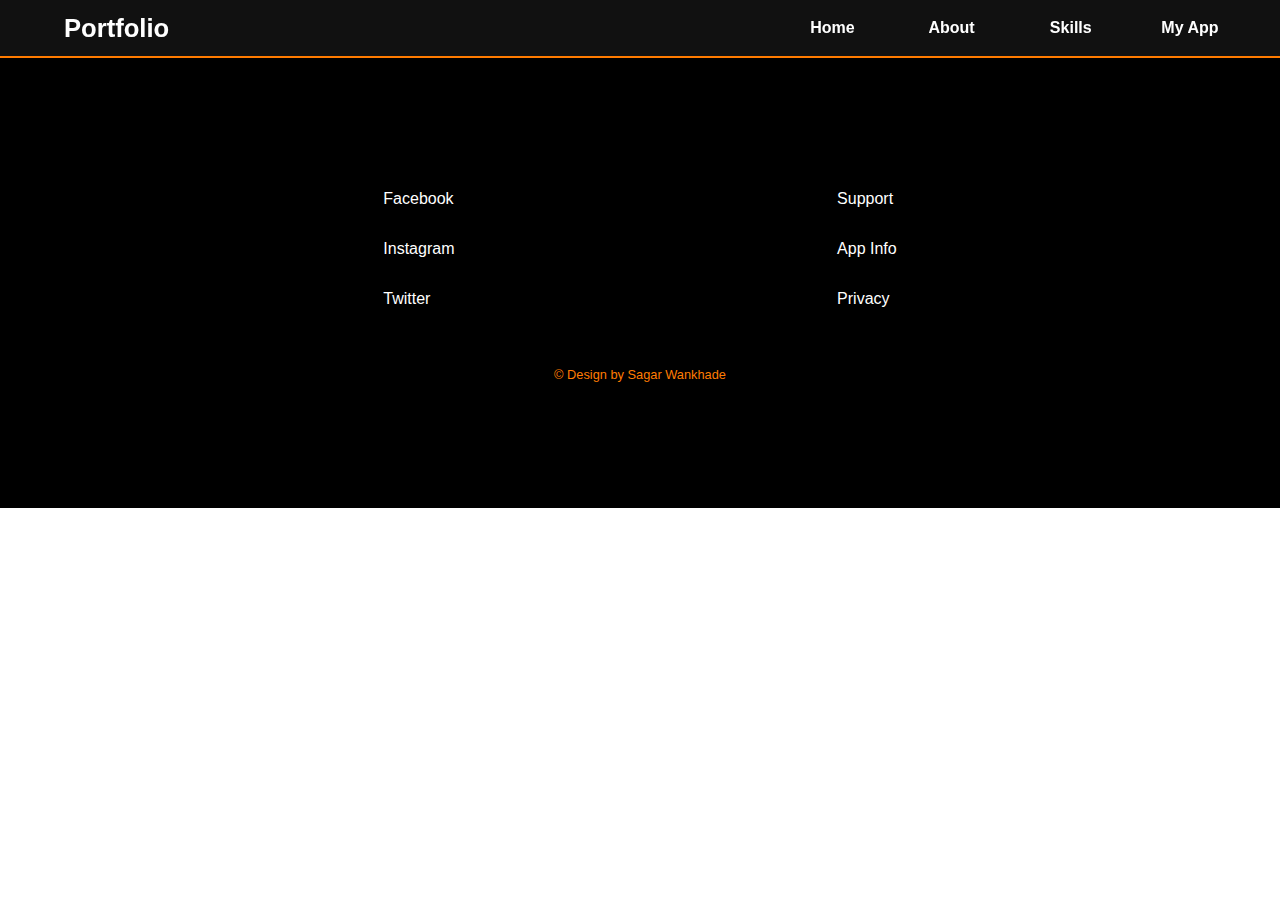
==== commit ea613ae8: "background changes, icon changes" ====
--- a/index.html
+++ b/index.html
@@ -1 +1 @@
-<!doctype html><html lang="en"><head><meta charset="utf-8"/><link rel="icon" href="user-tie-solid.svg"/><meta name="viewport" content="width=device-width,initial-scale=1"/><meta name="theme-color" content="#000000"/><meta name="description" content="Web site created using create-react-app"/><link rel="apple-touch-icon" href="user-tie-solid.svg"/><link rel="manifest" href="/manifest.json"/><link rel="stylesheet" href="https://use.fontawesome.com/releases/v5.15.1/css/all.css" integrity="sha384-vp86vTRFVJgpjF9jiIGPEEqYqlDwgyBgEF109VFjmqGmIY/Y4HV4d3Gp2irVfcrp" crossorigin="anonymous"/><title>Portfolio</title><script defer="defer" src="/static/js/main.91e183ae.js"></script><link href="/static/css/main.e6c1473d.css" rel="stylesheet"></head><body><noscript>You need to enable JavaScript to run this app.</noscript><div id="root"></div></body></html>+<!doctype html><html lang="en"><head><meta charset="utf-8"/><link rel="icon" href="webIcon.png"/><meta name="viewport" content="width=device-width,initial-scale=1"/><meta name="theme-color" content="#000000"/><meta name="description" content="Web site created using create-react-app"/><link rel="apple-touch-icon" href="webIcon.png"/><link rel="manifest" href="./manifest.json"/><link rel="stylesheet" href="https://use.fontawesome.com/releases/v5.15.1/css/all.css" integrity="sha384-vp86vTRFVJgpjF9jiIGPEEqYqlDwgyBgEF109VFjmqGmIY/Y4HV4d3Gp2irVfcrp" crossorigin="anonymous"/><title>Portfolio</title><script defer="defer" src="./static/js/main.eea1db61.js"></script><link href="./static/css/main.35397b65.css" rel="stylesheet"></head><body><noscript>You need to enable JavaScript to run this app.</noscript><div id="root"></div></body></html>--- a/static/css/main.35397b65.css
+++ b/static/css/main.35397b65.css
@@ -0,0 +1,2 @@
+body{-webkit-font-smoothing:antialiased;-moz-osx-font-smoothing:grayscale;font-family:-apple-system,BlinkMacSystemFont,Segoe UI,Roboto,Oxygen,Ubuntu,Cantarell,Fira Sans,Droid Sans,Helvetica Neue,sans-serif;margin:0}code{font-family:source-code-pro,Menlo,Monaco,Consolas,Courier New,monospace}.App{max-width:100vw;overflow-x:hidden;text-align:center}.App-logo{height:40vmin;pointer-events:none}@media (prefers-reduced-motion:no-preference){.App-logo{animation:App-logo-spin 20s linear infinite}}.App-header{align-items:center;background-color:#282c34;color:#fff;display:flex;flex-direction:column;font-size:calc(10px + 2vmin);justify-content:center;min-height:100vh}.App-link{color:#61dafb}@keyframes App-logo-spin{0%{transform:rotate(0deg)}to{transform:rotate(1turn)}}.page1{background-image:linear-gradient(#1c1c1cb3,#1c1c1cb3),url(../../static/media/390704.bbbfaad76d0da77142da.jpg);background-size:cover;color:#fff;height:100vh;overflow-x:hidden;width:100vw}.content1,.page1{align-items:center;display:flex;justify-content:center}.content1{animation:conten .5s ease .4s forwards;flex-direction:column;padding-bottom:5rem;visibility:visible}img.pic1{animation:imagee .5s ease .8s forwards;border-radius:10px;transform:translateX(-10vw);visibility:visible;width:40vw}.intro{font-size:1.4rem;font-style:italic;line-height:2rem;width:70vw}#resume{-webkit-tap-highlight-color:rgba(0,0,0,0);background-color:#ef0;border:1.5px solid #ef0;border-radius:5px;color:#fff;color:#362100;cursor:pointer;font-size:1.3rem;height:2.7rem;margin-top:1rem;outline:none;padding-left:1rem;padding-right:1rem}#resume:hover{border:2px solid #000}#resume:active{background-color:#f8ff90}#animm{animation:gradiental 1s linear .3s infinite}a{-webkit-tap-highlight-color:rgba(0,0,0,0)}@keyframes gradiental{0%{-webkit-text-fill-color:#0000;background:-webkit-linear-gradient(right,#eeff01,#0ef);-webkit-background-clip:text}to{-webkit-text-fill-color:#0000;background:-webkit-linear-gradient(right,#eeff01,#0ef);-webkit-background-clip:text}}@media screen and (max-width:960px){.page1{display:flex;height:100vh}.container,.page1{align-items:center;flex-direction:column;justify-content:space-evenly}img.pic1{width:90vw}.cotent1,img.pic1{transform:translateX(0)}.cotent1{display:flex;flex-direction:column;justify-content:center;margin-left:0}}.page2{background-image:linear-gradient(#1c1c1cb3,#1c1c1cb3),url(../../static/media/390704.bbbfaad76d0da77142da.jpg);background-size:cover;color:#fff;min-height:100vh;transition:.2s ease;width:100vw}.filler{height:3rem}.title{font-size:4rem;font-weight:400;padding-top:2rem}.skillline{background-color:#850033;border:none;height:2px;margin:4px 0 3rem;outline:none;width:7.3rem}.skills{display:flex;justify-content:space-evenly;margin-top:3rem}@media screen and (max-width:960px){.skills{flex-direction:column;justify-content:space-evenly;margin-top:3rem}.bar,.skills{align-items:center;display:flex}.bar{color:#fff;font-size:1.5rem;height:100%;justify-content:center;width:3.8rem}.bar,.bar.active{transition:.1s ease}.bar.active{background-color:maroon}.alltables{align-items:center;display:flex;flex-direction:column;margin:0}.tabl{border-radius:8px;margin:.5rem 0;overflow:hidden;transform:translateY(-3vh);width:90%}tr{height:3rem}td,th{height:1rem;width:50%}}.service_card{align-items:center;background-color:rgba(0,0,0,.399);border-radius:19px;color:#fff;display:flex;flex-direction:column;justify-content:baseline;min-height:18rem;width:16rem}.service_card .name{color:#ffe75e;font-size:1.3rem;margin-bottom:2rem;margin-top:1.5rem}.service_card .details{color:#dfdfdf;font-size:1.1rem;line-height:.8rem;padding-left:3rem;text-align:left;width:16rem}@media screen and (max-width:960px){.service_card{align-items:center;background-color:rgba(0,0,0,.399);border-radius:19px;color:#fff;display:flex;flex-direction:column;justify-content:baseline;margin-bottom:2rem;min-height:3rem;padding-bottom:1.5rem;width:20rem}.service_card .name{color:#ffe75e;font-size:1.4rem;margin-bottom:2rem;margin-top:1.5rem}.service_card .details{color:#dfdfdf;font-size:1.1rem;line-height:.8rem;padding-left:3rem;text-align:left;width:18rem}}.page3{background-image:linear-gradient(#1c1c1cb3,#1c1c1cb3),url(../../static/media/473569.02e5314c23ff159cad69.jpg);background-size:cover;color:#fff;max-width:100vw;min-height:100vh;overflow-x:hidden}.content3{align-items:start;display:flex;justify-content:space-evenly;margin-bottom:3rem;margin-top:2rem;width:95%}.info_details{align-items:center;display:flex;flex:1.5 1;flex-direction:column;justify-content:center}.title{font-size:3rem;margin-bottom:1rem}.allInform{background-color:rgba(0,0,0,.527);border-radius:20px;padding:.5rem 2rem 1rem;width:95%}.main_title{color:#ef0;font-size:1.3rem;text-align:left}.desc{font-size:1.1rem;text-align:left}.picHolder{flex:1 1}img.pic2{border-radius:10px;height:60vh}@media screen and (max-width:960px){.content3{align-items:center;display:flex;flex-direction:column;justify-content:center;margin-bottom:3rem;width:100%}.info_details{min-width:100%}.title{margin-bottom:1rem}img.pic2{border-radius:10px;height:auto;margin-bottom:3rem;margin-top:1rem;transform:translateY(.5rem);width:82vw}.titles{text-align:start;transform:translateX(0);width:90vw}.allInform{font-size:1.1rem;padding:1rem;width:85%}.titles span{display:none}}.page4{background-image:linear-gradient(#1c1c1cb3,#1c1c1cb3),url(../../static/media/473569.02e5314c23ff159cad69.jpg);background-size:cover;height:100vh;width:100vw}.contentContact{align-items:center;display:flex;justify-content:space-between;min-height:100vh;width:100vw}.allinform3{color:#fff;font-size:2rem;font-weight:500;padding-left:5rem;text-align:start;text-align:justify;width:30vw}.downloadbtn{background-color:#ef0;border:none;border-radius:5px;color:#000;cursor:pointer;font-size:1.1rem;font-weight:700;outline:none;padding:1rem}.downloadbtn:hover{background-color:#97a10c}.downloadbtn:active{background-color:#a66900}.forma2{align-items:center;display:flex;flex-direction:column;height:fit-content;justify-content:center;width:50vw}@media screen and (max-width:960px){.contentContact{align-items:center;display:flex;flex-direction:column;height:80vh;justify-content:space-evenly;width:100vw}.allinform3{color:#fff;font-size:2rem;font-weight:400;padding:0;text-align:start;text-align:left;transform:translateX(0);width:90vw}.forma2{align-items:center;display:flex;flex-direction:column;height:fit-content;justify-content:center;width:90vw}}.header{align-items:center;background-color:rgba(0,0,0,.541);display:flex;height:3.5rem;justify-content:space-between;position:fixed;top:0;width:100vw;z-index:999}@keyframes headerpop{0%{opacity:0}to{opacity:1}}.filler{background-color:#262626;height:3.5rem}.logo{color:#fff;cursor:pointer;font-size:1.6rem;margin-left:5vw;text-decoration:none}#itratee{-webkit-text-fill-color:#0000;animation:itrr 3.5s ease-in-out infinite;background:-webkit-linear-gradient(right,#2fff2f,#4599fa,#40f);-webkit-background-clip:text}@keyframes itrr{0%{transform:rotate(0)}28%{transform:rotate(0)}50%{transform:rotate(180deg)}72%{transform:rotate(180deg)}to{transform:rotate(0deg)}}.menuitems_desktop{display:flex;justify-content:space-evenly;margin-right:1vw;width:40%}.bar,.menuitems{display:none}.btnn{align-items:center;background:#0000;border:2px solid #f600;border-radius:5px;color:#fff;cursor:pointer;display:flex;font-size:1rem;font-weight:700;height:2.3rem;justify-content:center;outline:none;text-decoration:none;width:5rem}.btnn:active,.btnn:hover{border:2px solid #ef0}.btnn:active{background-color:#ff8f44}@media screen and (max-width:960px){.header{position:fixed;top:0;width:100vw}.menuitems_desktop{display:none}.menuitems{background-color:#1b1b1b;border-bottom-left-radius:10px;display:flex;flex-direction:column;left:100vw;position:fixed;top:3.5rem;transform:translateX(0);transition:.2s ease;width:12rem;z-index:999}.rotateicon{transform:rotate(0deg)}.rotateicon,.rotateicon.active{color:#fff;transition:all .3s ease}.rotateicon.active{transform:rotate(90deg)}.menuitems.active{transform:translateX(-100%);transition:.2s ease}.menuitems .btnn{-webkit-tap-highlight-color:rgba(0,0,0,0);border-radius:0;font-size:1.3rem;height:4rem;outline:none;width:100%}.menuitems .btnn:active,.menuitems .btnn:hover{border:none;outline:none}.bar{align-items:center;color:#fff;display:flex;font-size:1.5rem;height:100%;justify-content:center;width:3.8rem}.bar,.bar .active{transition:.1s ease}}.footer{align-items:center;background-color:#000;border-top:2px solid #ff7b00;color:#fff;display:flex;flex-direction:column;height:50vh;justify-content:center;width:100vw}.footerline1{display:flex;justify-content:space-around;transform:translateY(-3vh);width:70%}.footerline1insie{align-items:start;display:flex;flex-direction:column;justify-content:center}.footerline1insie p{text-align:left}.footerline2{color:#ff7c02;font-size:.8rem;font-weight:500;text-align:center;transform:translateY(1rem);width:100vw}
+/*# sourceMappingURL=main.35397b65.css.map*/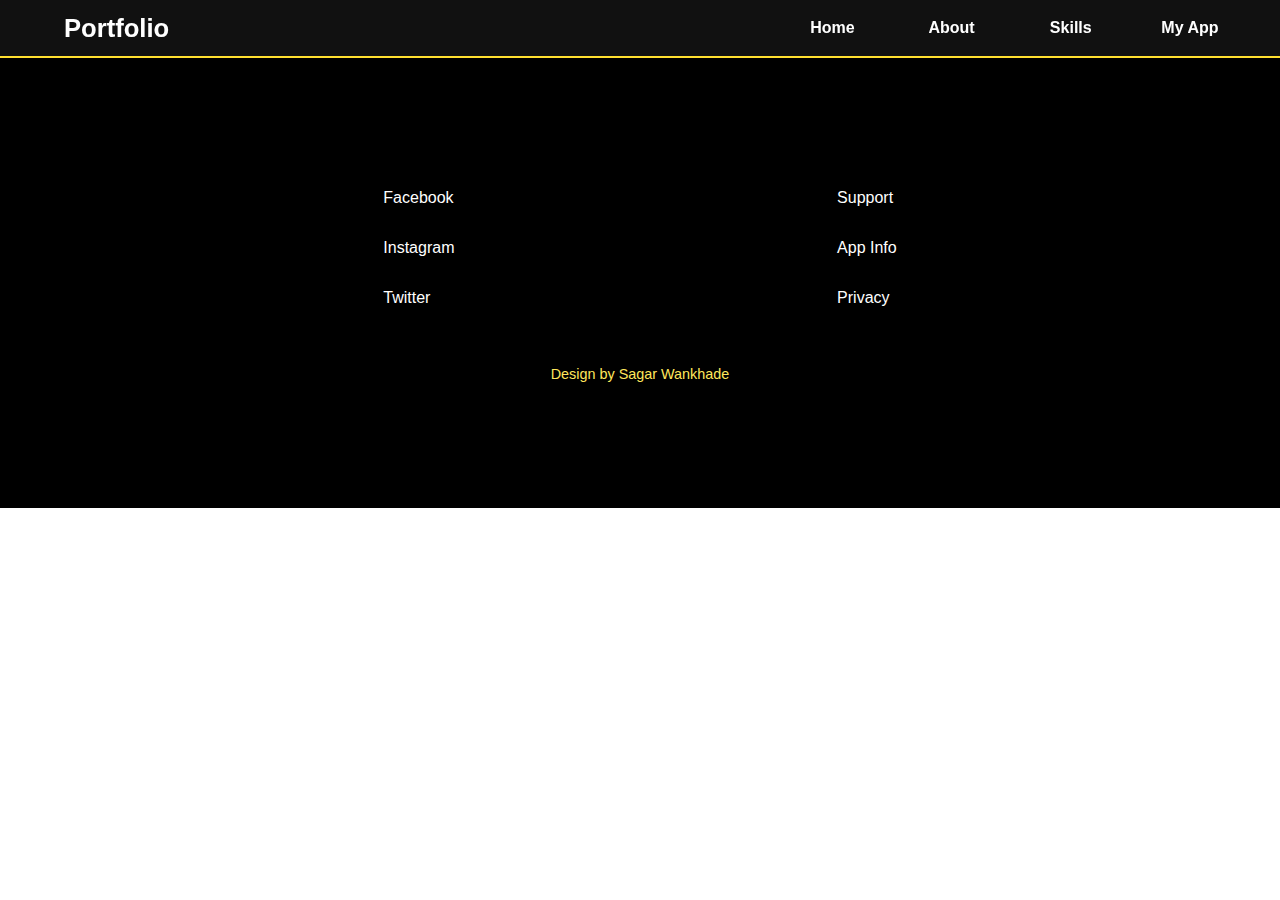
==== commit 2f3b4f3b: "customization changes" ====
--- a/index.html
+++ b/index.html
@@ -1 +1 @@
-<!doctype html><html lang="en"><head><meta charset="utf-8"/><link rel="icon" href="webIcon.png"/><meta name="viewport" content="width=device-width,initial-scale=1"/><meta name="theme-color" content="#000000"/><meta name="description" content="Web site created using create-react-app"/><link rel="apple-touch-icon" href="webIcon.png"/><link rel="manifest" href="./manifest.json"/><link rel="stylesheet" href="https://use.fontawesome.com/releases/v5.15.1/css/all.css" integrity="sha384-vp86vTRFVJgpjF9jiIGPEEqYqlDwgyBgEF109VFjmqGmIY/Y4HV4d3Gp2irVfcrp" crossorigin="anonymous"/><title>Portfolio</title><script defer="defer" src="./static/js/main.eea1db61.js"></script><link href="./static/css/main.35397b65.css" rel="stylesheet"></head><body><noscript>You need to enable JavaScript to run this app.</noscript><div id="root"></div></body></html>+<!doctype html><html lang="en"><head><meta charset="utf-8"/><link rel="icon" href="webIcon.png"/><meta name="viewport" content="width=device-width,initial-scale=1"/><meta name="theme-color" content="#000000"/><meta name="description" content="Web site created using create-react-app"/><link rel="apple-touch-icon" href="webIcon.png"/><link rel="manifest" href="./manifest.json"/><link rel="stylesheet" href="https://use.fontawesome.com/releases/v5.15.1/css/all.css" integrity="sha384-vp86vTRFVJgpjF9jiIGPEEqYqlDwgyBgEF109VFjmqGmIY/Y4HV4d3Gp2irVfcrp" crossorigin="anonymous"/><title>Portfolio</title><script defer="defer" src="./static/js/main.38eb7bcd.js"></script><link href="./static/css/main.71c92631.css" rel="stylesheet"></head><body><noscript>You need to enable JavaScript to run this app.</noscript><div id="root"></div></body></html>--- a/static/css/main.71c92631.css
+++ b/static/css/main.71c92631.css
@@ -0,0 +1,2 @@
+body{-webkit-font-smoothing:antialiased;-moz-osx-font-smoothing:grayscale;font-family:-apple-system,BlinkMacSystemFont,Segoe UI,Roboto,Oxygen,Ubuntu,Cantarell,Fira Sans,Droid Sans,Helvetica Neue,sans-serif;margin:0}code{font-family:source-code-pro,Menlo,Monaco,Consolas,Courier New,monospace}.App{max-width:100vw;overflow-x:hidden;text-align:center}.App-logo{height:40vmin;pointer-events:none}@media (prefers-reduced-motion:no-preference){.App-logo{animation:App-logo-spin 20s linear infinite}}.App-header{align-items:center;background-color:#282c34;color:#fff;display:flex;flex-direction:column;font-size:calc(10px + 2vmin);justify-content:center;min-height:100vh}.App-link{color:#61dafb}@keyframes App-logo-spin{0%{transform:rotate(0deg)}to{transform:rotate(1turn)}}.page1{background-image:linear-gradient(#1c1c1cb3,#1c1c1cb3),url(../../static/media/390704.bbbfaad76d0da77142da.jpg);background-size:cover;color:#fff;height:100vh;overflow-x:hidden;width:100vw}.content1,.page1{align-items:center;display:flex;justify-content:center}.content1{animation:conten .5s ease .4s forwards;flex-direction:column;padding-bottom:5rem;visibility:visible}img.pic1{animation:imagee .5s ease .8s forwards;border-radius:10px;transform:translateX(-10vw);visibility:visible;width:40vw}.intro{font-size:1.4rem;font-style:italic;line-height:2rem;width:70vw}#resume{-webkit-tap-highlight-color:rgba(0,0,0,0);background-color:#ffe033;border:1.5px solid #ffe033;border-radius:5px;color:#fff;color:#362100;cursor:pointer;font-size:1.3rem;height:2.7rem;margin-top:1rem;outline:none;padding-left:1rem;padding-right:1rem}#resume:hover{border:2px solid #000}#resume:active{background-color:#f8ff90}#animm{animation:gradiental 1s linear .3s infinite}a{-webkit-tap-highlight-color:rgba(0,0,0,0)}@keyframes gradiental{0%{-webkit-text-fill-color:#0000;background:-webkit-linear-gradient(right,#eeff01,#0ef);-webkit-background-clip:text}to{-webkit-text-fill-color:#0000;background:-webkit-linear-gradient(right,#eeff01,#0ef);-webkit-background-clip:text}}@media screen and (max-width:960px){.page1{display:flex;height:100vh}.container,.page1{align-items:center;flex-direction:column;justify-content:space-evenly}img.pic1{width:90vw}.cotent1,img.pic1{transform:translateX(0)}.cotent1{display:flex;flex-direction:column;justify-content:center;margin-left:0}}.page2{background-image:linear-gradient(#1c1c1cb3,#1c1c1cb3),url(../../static/media/390704.bbbfaad76d0da77142da.jpg);background-size:cover;color:#fff;min-height:100vh;transition:.2s ease;width:100vw}.filler{height:3rem}.title{font-size:4rem;font-weight:400;padding-top:2rem}.skillline{background-color:#850033;border:none;height:2px;margin:4px 0 3rem;outline:none;width:7.3rem}.skills{display:flex;justify-content:space-evenly;margin-top:3rem}@media screen and (max-width:960px){.skills{flex-direction:column;justify-content:space-evenly;margin-top:3rem}.bar,.skills{align-items:center;display:flex}.bar{color:#fff;font-size:1.5rem;height:100%;justify-content:center;width:3.8rem}.bar,.bar.active{transition:.1s ease}.bar.active{background-color:maroon}.alltables{align-items:center;display:flex;flex-direction:column;margin:0}.tabl{border-radius:8px;margin:.5rem 0;overflow:hidden;transform:translateY(-3vh);width:90%}tr{height:3rem}td,th{height:1rem;width:50%}}.service_card{align-items:center;background-color:rgba(0,0,0,.399);border-radius:19px;color:#fff;display:flex;flex-direction:column;justify-content:baseline;min-height:18rem;width:16rem}.service_card .name{color:#ffe75e;font-size:1.3rem;margin-bottom:2rem;margin-top:1.5rem}.service_card .details{color:#dfdfdf;font-size:1.1rem;line-height:.8rem;padding-left:3rem;text-align:left;width:16rem}@media screen and (max-width:960px){.service_card{align-items:center;background-color:rgba(0,0,0,.399);border-radius:19px;color:#fff;display:flex;flex-direction:column;justify-content:baseline;margin-bottom:2rem;min-height:3rem;padding-bottom:1.5rem;width:20rem}.service_card .name{color:#ffe75e;font-size:1.4rem;margin-bottom:2rem;margin-top:1.5rem}.service_card .details{color:#dfdfdf;font-size:1.1rem;line-height:.8rem;padding-left:3rem;text-align:left;width:18rem}}.page3{background-image:linear-gradient(#1c1c1cb3,#1c1c1cb3),url(../../static/media/473569.02e5314c23ff159cad69.jpg);background-size:cover;color:#fff;max-width:100vw;min-height:100vh;overflow-x:hidden}.content3{align-items:start;display:flex;justify-content:space-evenly;margin-bottom:3rem;margin-top:2rem;width:95%}.info_details{align-items:center;display:flex;flex:1.5 1;flex-direction:column;justify-content:center}.title{font-size:3rem;margin-bottom:1rem}.allInform{background-color:rgba(0,0,0,.527);border-radius:20px;padding:.5rem 2rem 1rem;width:95%}.main_title{color:#ffe75e;font-size:1.3rem;text-align:left}.desc{font-size:1.1rem;text-align:left}.picHolder{flex:1 1}img.pic2{border-radius:10px;height:60vh}@media screen and (max-width:960px){.content3{align-items:center;display:flex;flex-direction:column;justify-content:center;margin-bottom:3rem;width:100%}.info_details{min-width:100%}.title{margin-bottom:1rem}img.pic2{border-radius:10px;height:auto;margin-bottom:3rem;margin-top:1rem;transform:translateY(.5rem);width:82vw}.titles{text-align:start;transform:translateX(0);width:90vw}.allInform{font-size:1.1rem;padding:1rem;width:85%}.titles span{display:none}}.page4{background-image:linear-gradient(#1c1c1cb3,#1c1c1cb3),url(../../static/media/473569.02e5314c23ff159cad69.jpg);background-size:cover;height:100vh;width:100vw}.contentContact{align-items:center;display:flex;justify-content:space-between;min-height:100vh;width:100vw}.allinform3{color:#fff;font-size:2rem;font-weight:500;padding-left:5rem;text-align:start;text-align:justify;width:30vw}.downloadbtn{background-color:#ffe136;border:none;border-radius:5px;color:#000;cursor:pointer;font-size:1.1rem;font-weight:700;outline:none;padding:1rem}.downloadbtn:hover{background-color:#d6b600}.downloadbtn:active{background-color:#a66900}.forma2{align-items:center;display:flex;flex-direction:column;height:fit-content;justify-content:center;width:50vw}@media screen and (max-width:960px){.contentContact{align-items:center;display:flex;flex-direction:column;height:80vh;justify-content:space-evenly;width:100vw}.allinform3{color:#fff;font-size:2rem;font-weight:400;padding:0;text-align:start;text-align:left;transform:translateX(0);width:90vw}.forma2{align-items:center;display:flex;flex-direction:column;height:fit-content;justify-content:center;width:90vw}}.header{align-items:center;background-color:rgba(0,0,0,.541);display:flex;height:3.5rem;justify-content:space-between;position:fixed;top:0;width:100vw;z-index:999}@keyframes headerpop{0%{opacity:0}to{opacity:1}}.filler{background-color:#262626;height:3.5rem}.logo{color:#fff;cursor:pointer;font-size:1.6rem;margin-left:5vw;text-decoration:none}#itratee{-webkit-text-fill-color:#0000;animation:itrr 3.5s ease-in-out infinite;background:-webkit-linear-gradient(right,#2fff2f,#4599fa,#40f);-webkit-background-clip:text}@keyframes itrr{0%{transform:rotate(0)}28%{transform:rotate(0)}50%{transform:rotate(180deg)}72%{transform:rotate(180deg)}to{transform:rotate(0deg)}}.menuitems_desktop{display:flex;justify-content:space-evenly;margin-right:1vw;width:40%}.bar,.menuitems{display:none}.btnn{align-items:center;background:#0000;border:2px solid #f600;border-radius:5px;color:#fff;cursor:pointer;display:flex;font-size:1rem;font-weight:700;height:2.3rem;justify-content:center;outline:none;text-decoration:none;width:5rem}.btnn:active,.btnn:hover{border:2px solid #ffe136}.btnn:active{background-color:#ecc900}@media screen and (max-width:960px){.header{position:fixed;top:0;width:100vw}.menuitems_desktop{display:none}.menuitems{background-color:#1b1b1b;border-bottom-left-radius:10px;display:flex;flex-direction:column;left:100vw;position:fixed;top:3.5rem;transform:translateX(0);transition:.2s ease;width:12rem;z-index:999}.rotateicon{transform:rotate(0deg)}.rotateicon,.rotateicon.active{color:#fff;transition:all .3s ease}.rotateicon.active{transform:rotate(90deg)}.menuitems.active{transform:translateX(-100%);transition:.2s ease}.menuitems .btnn{-webkit-tap-highlight-color:rgba(0,0,0,0);border-radius:0;font-size:1.3rem;height:4rem;outline:none;width:100%}.menuitems .btnn:active,.menuitems .btnn:hover{border:none;outline:none}.bar{align-items:center;color:#fff;display:flex;font-size:1.5rem;height:100%;justify-content:center;width:3.8rem}.bar,.bar .active{transition:.1s ease}}.footer{align-items:center;background-color:#000;border-top:2px solid #ffe030;color:#fff;display:flex;flex-direction:column;height:50vh;justify-content:center;width:100vw}.footerline1{display:flex;justify-content:space-around;transform:translateY(-3vh);width:70%}.footerline1insie{align-items:start;display:flex;flex-direction:column;justify-content:center}.footerline1insie p{text-align:left}.footerline2{color:#ffe75c;font-size:.9rem;font-weight:400;text-align:center;transform:translateY(1rem);width:100vw}
+/*# sourceMappingURL=main.71c92631.css.map*/